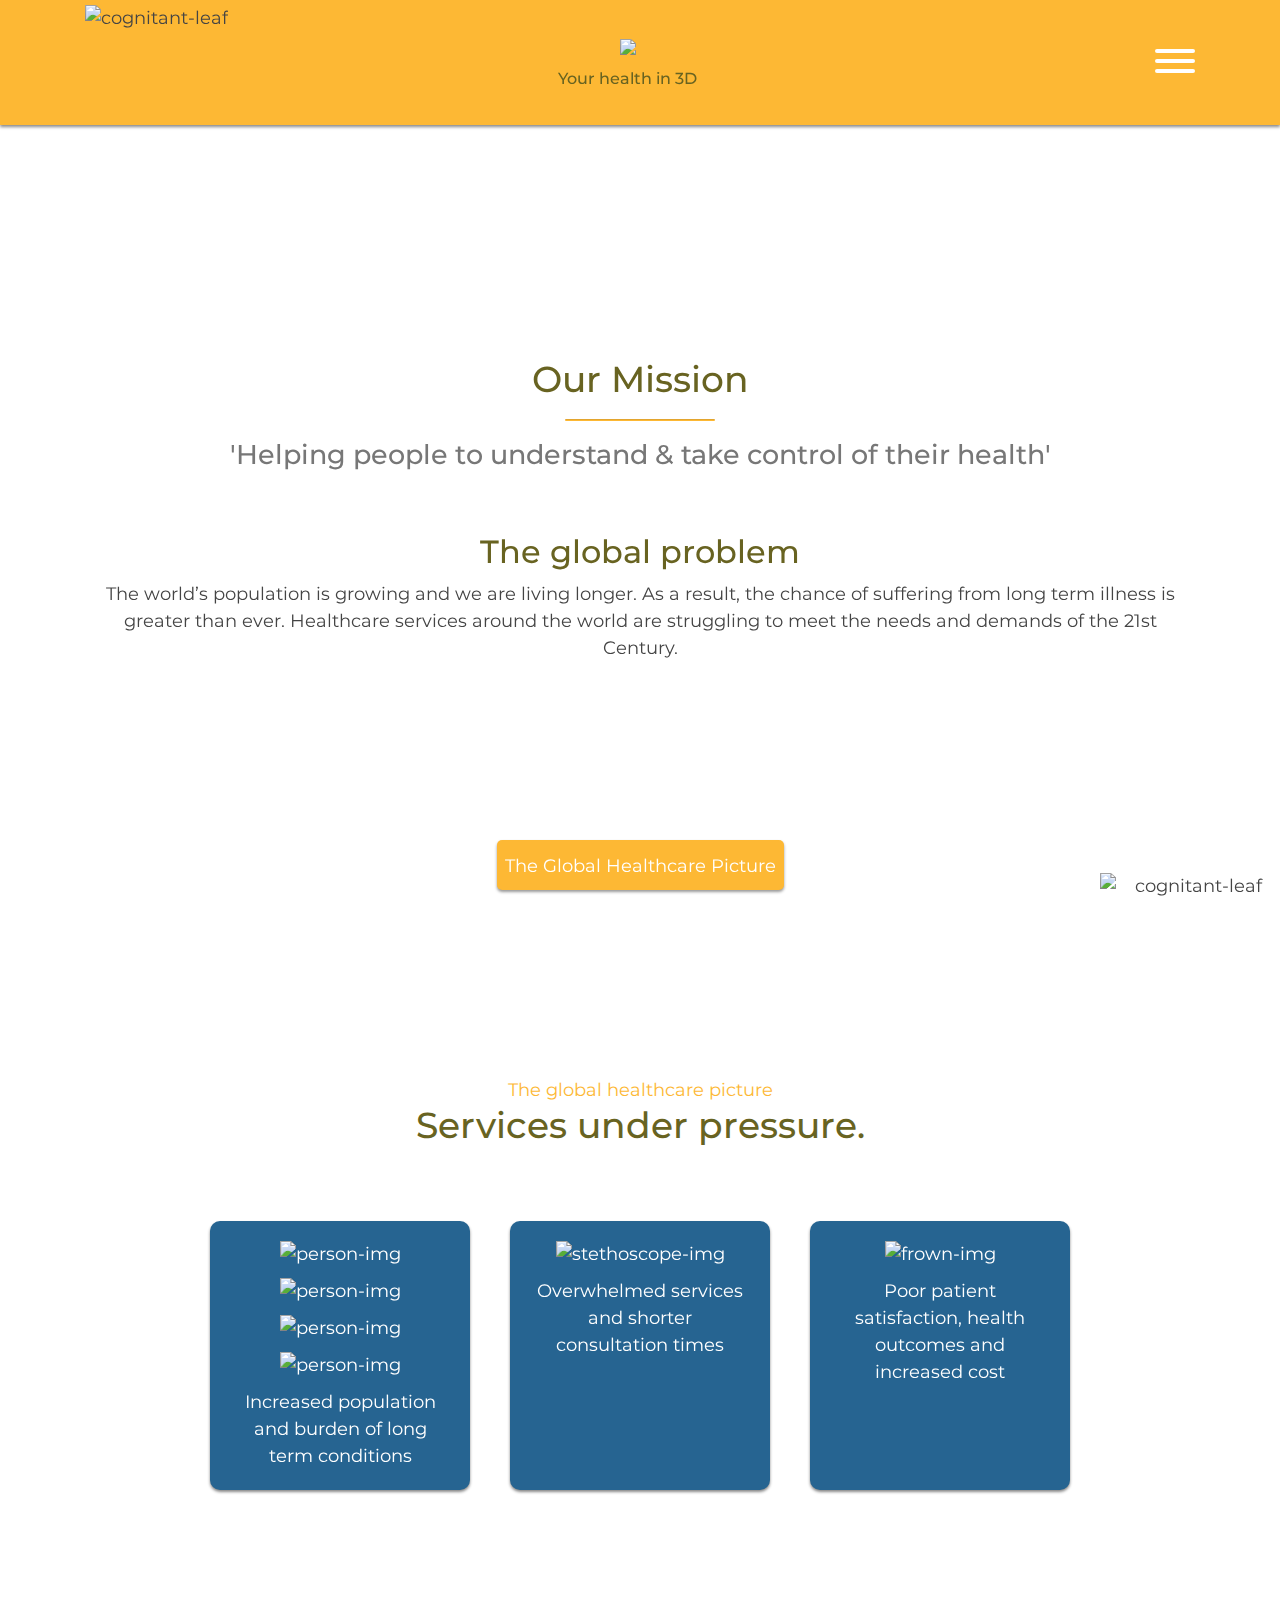
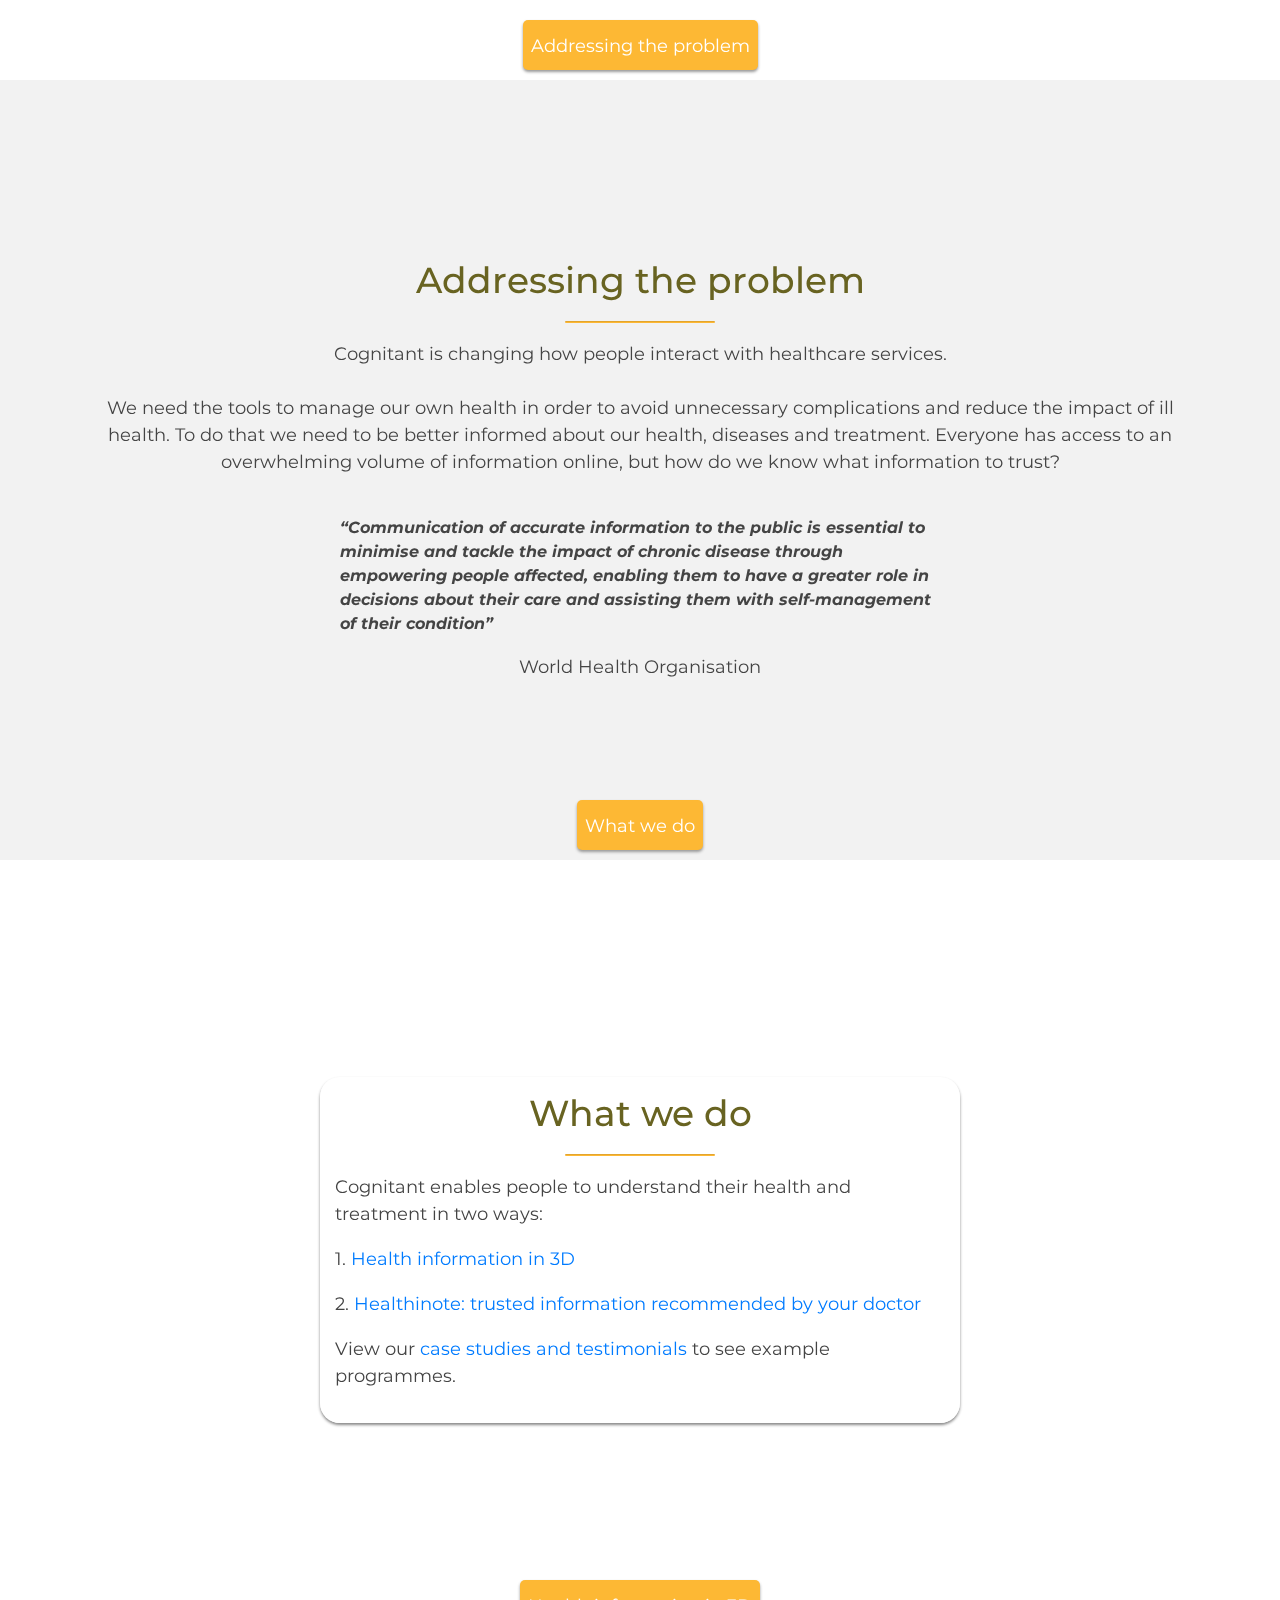
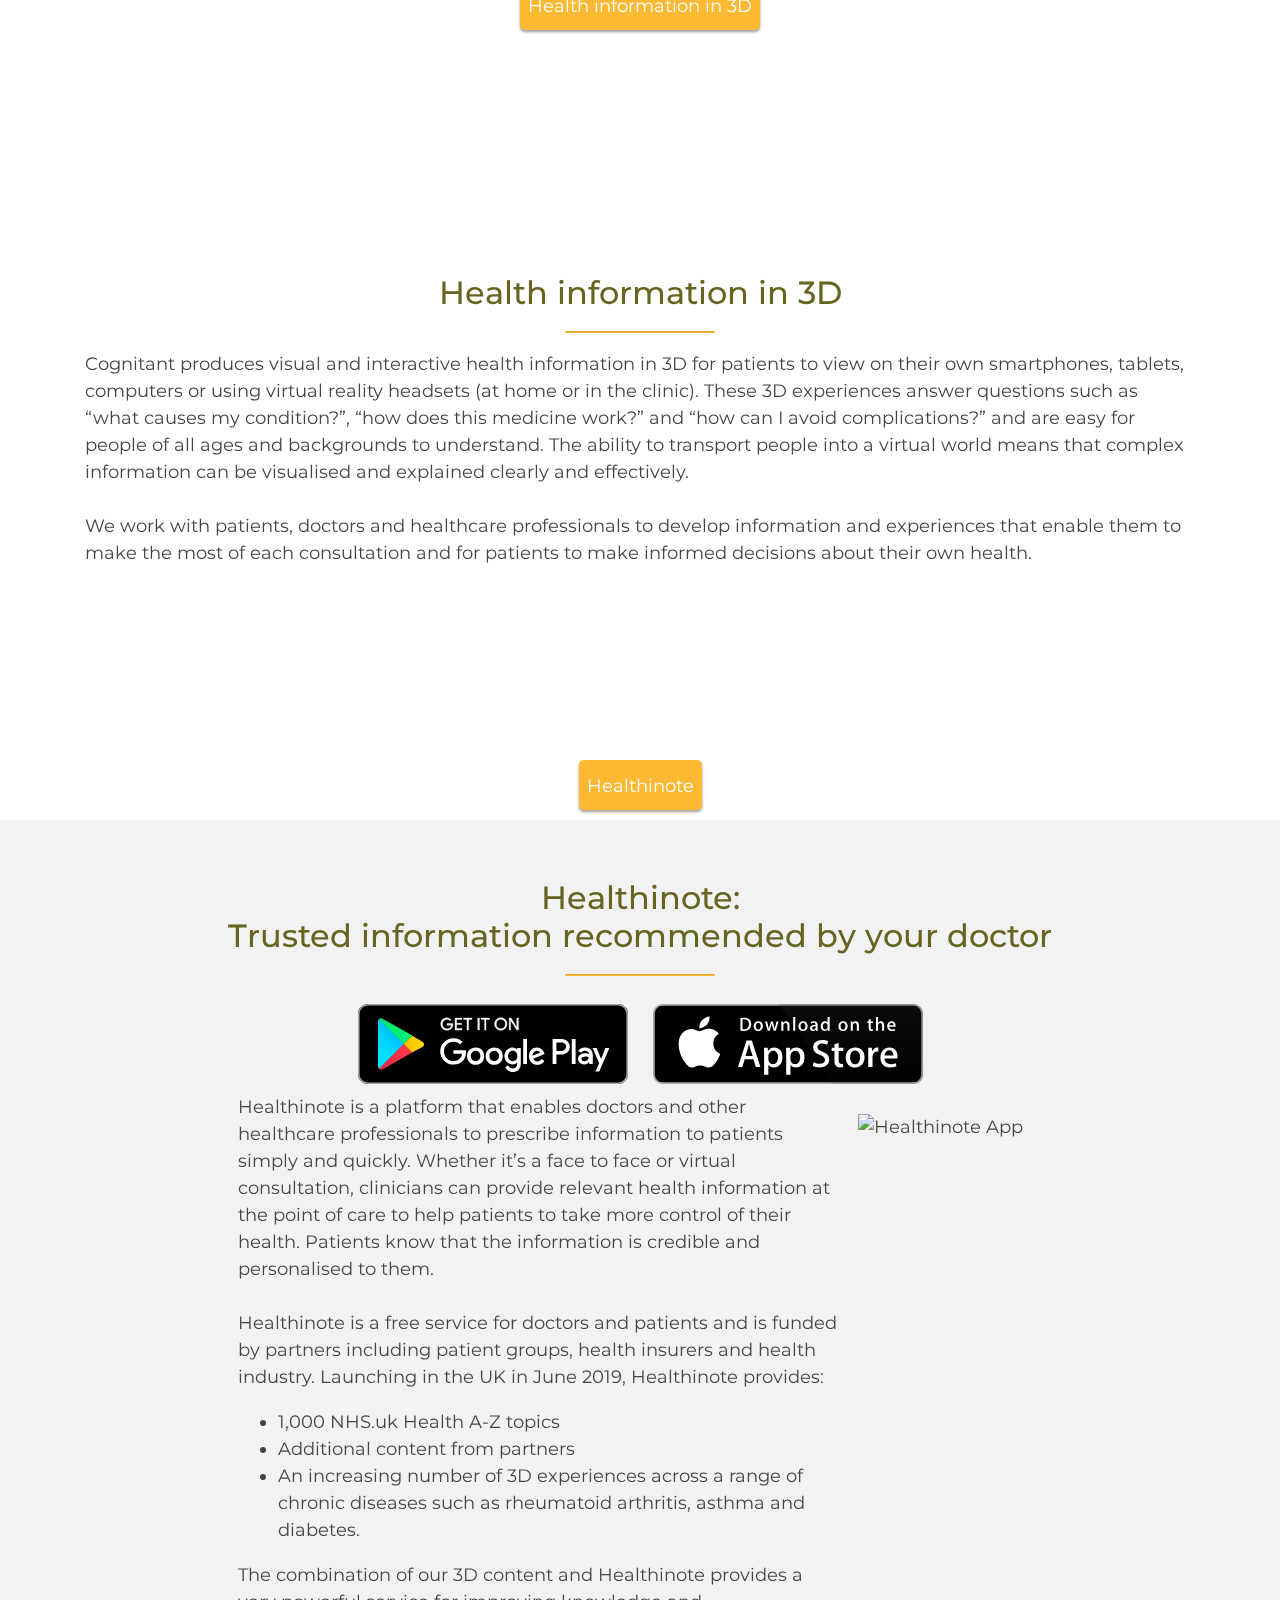
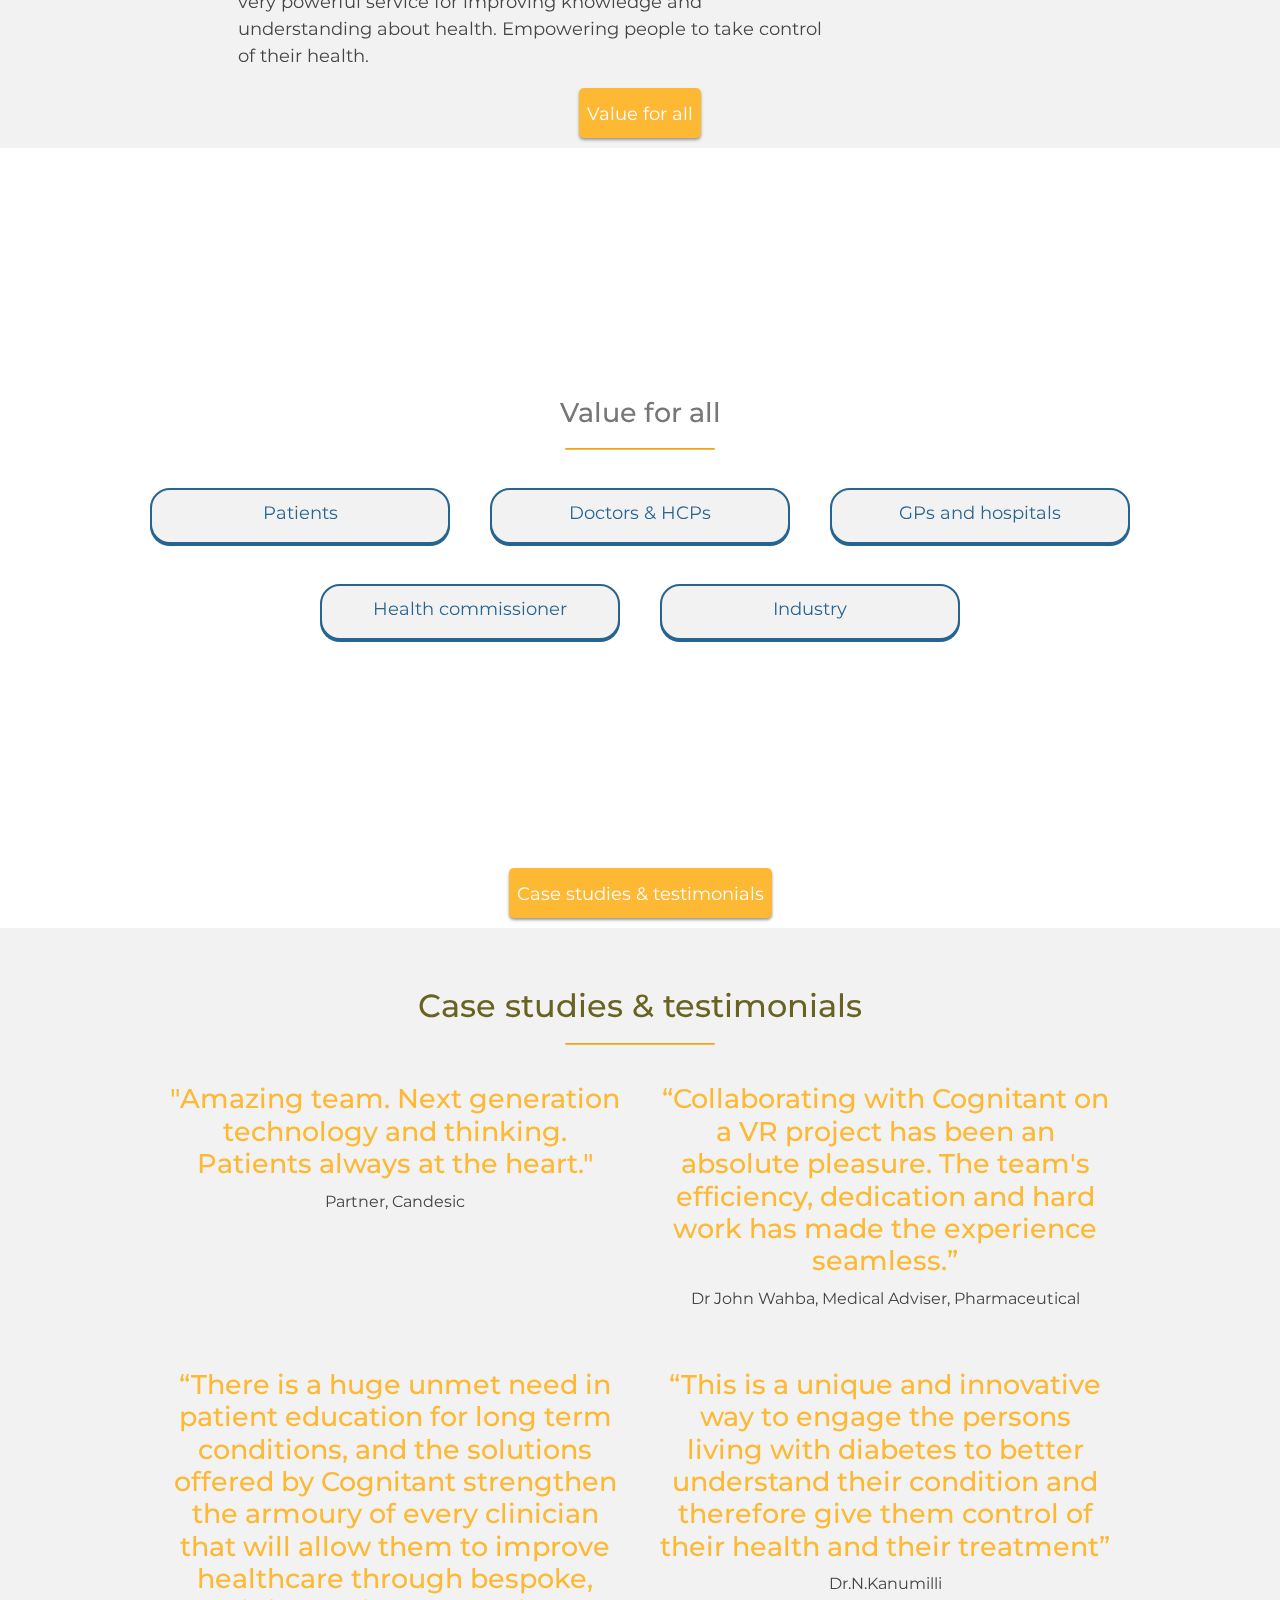
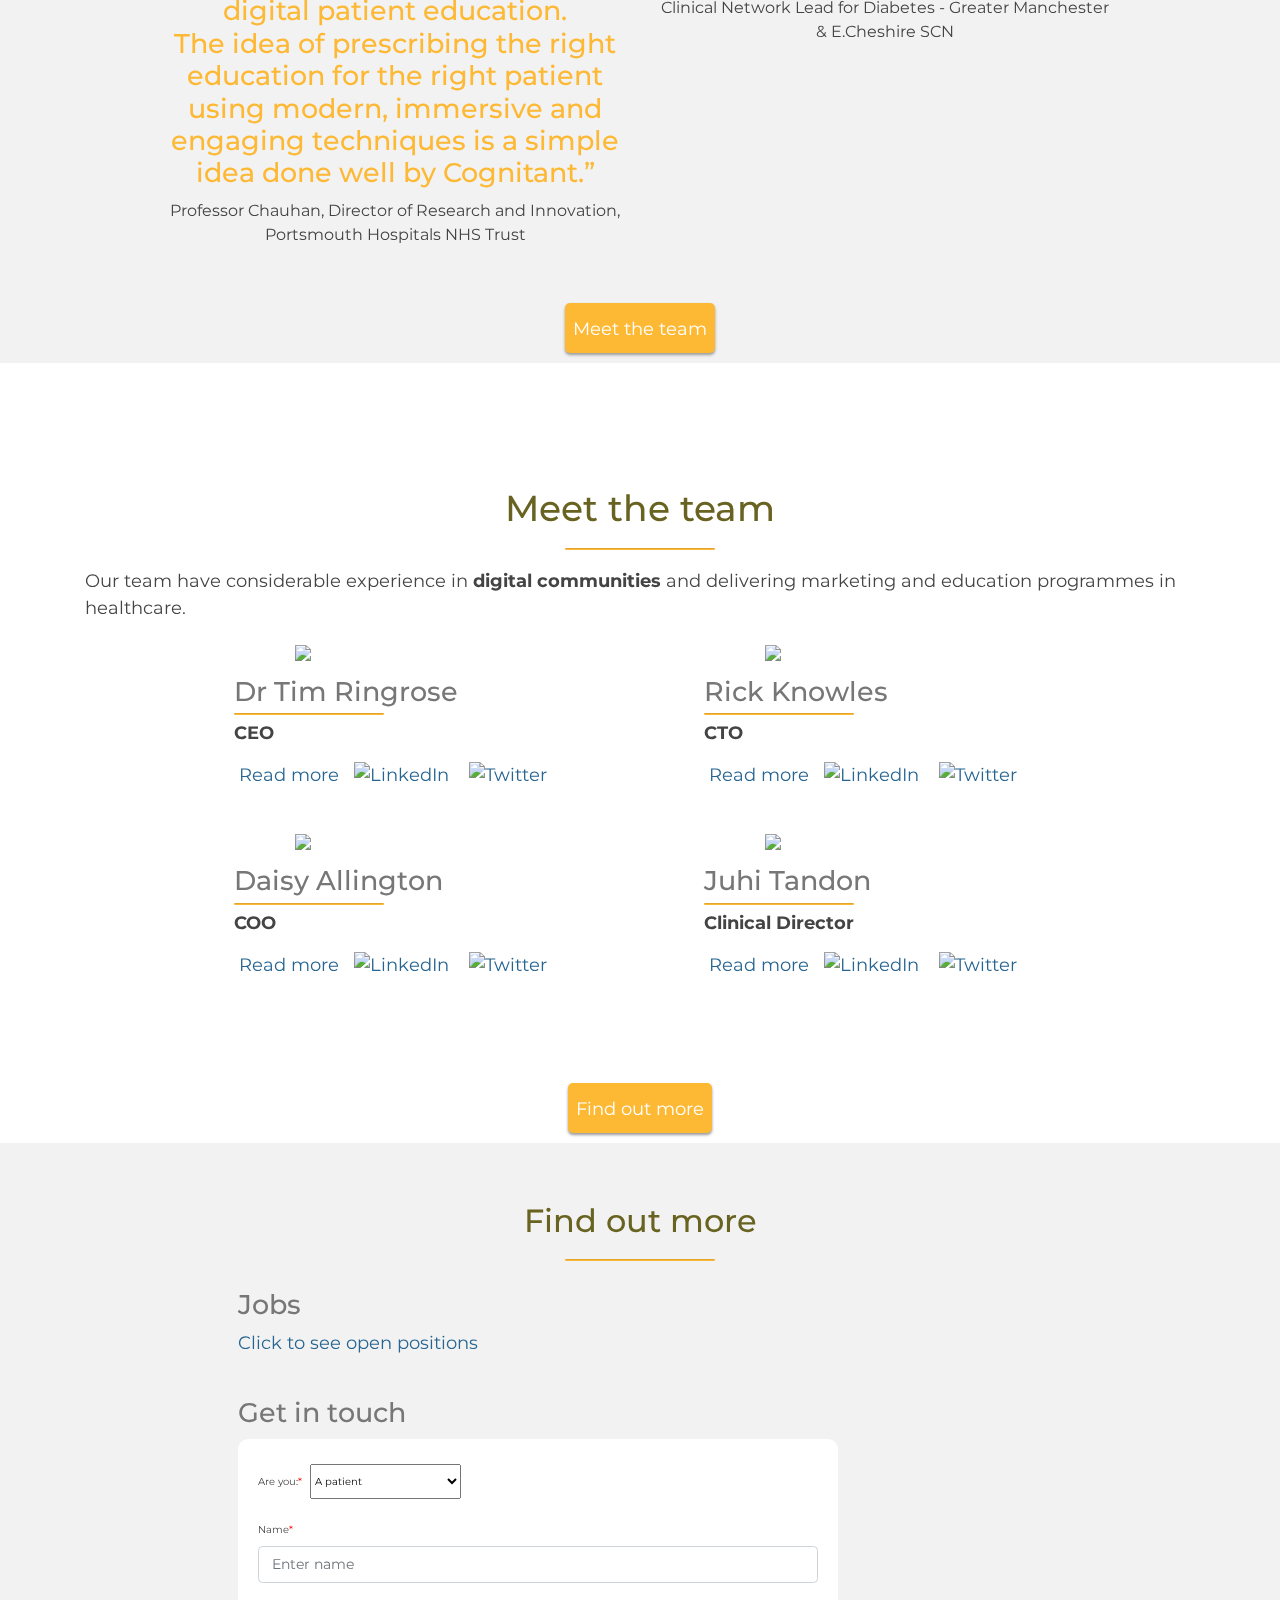
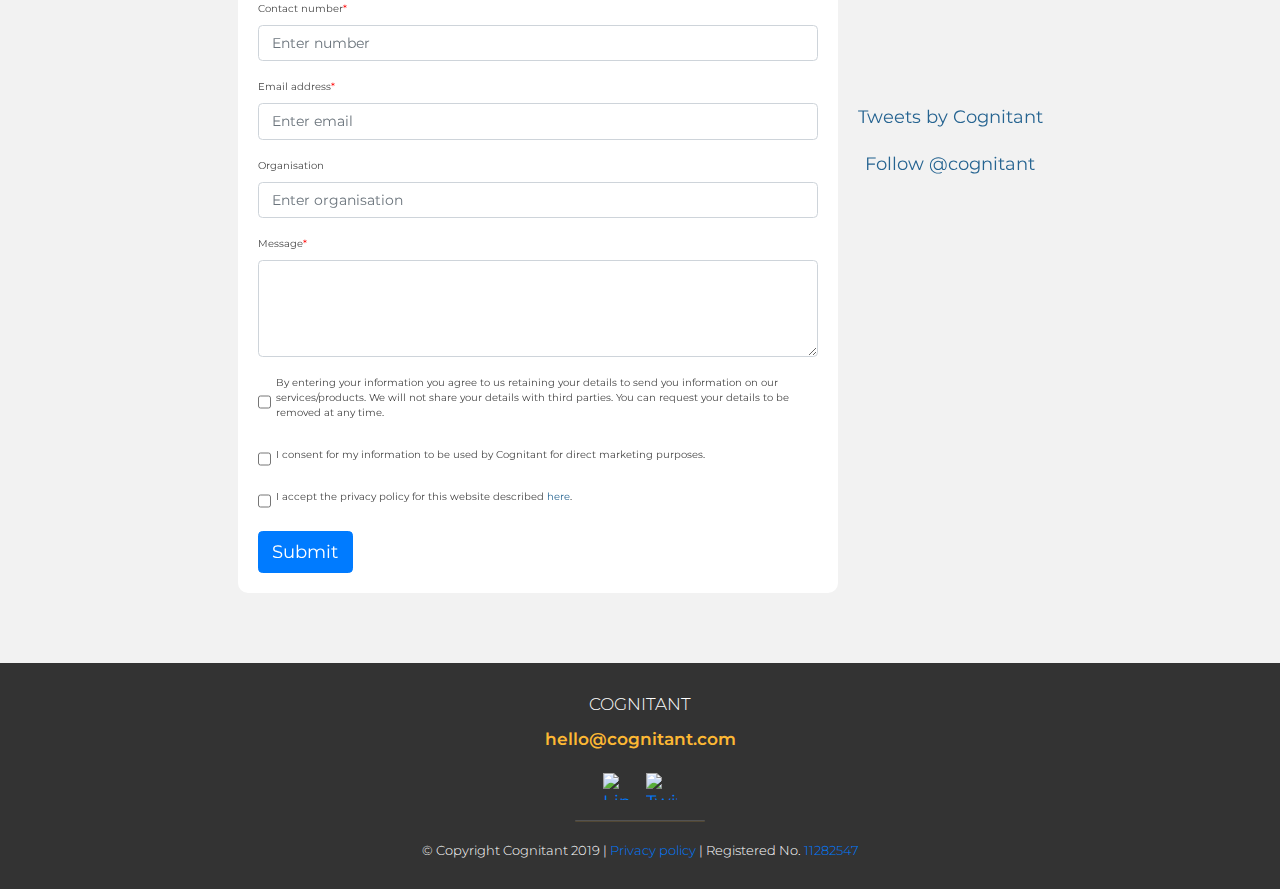
==== index.html @ 5d681819 "Merge 8c441bbb5944830643fff5358037d5fb098b2fb8 into 98b04766f780675affdd39a85483a00a43527307" ====
<!doctype html>
<html lang="en">
  <head>
    <!-- Required meta tags -->
    <meta charset="utf-8">
    <meta name="viewport" content="width=device-width, initial-scale=1, shrink-to-fit=no">

    <!-- Google font -->
    <link href="https://fonts.googleapis.com/css?family=Montserrat:300,400,600,700" rel="stylesheet">

    <!-- Bootstrap CSS -->
    <link rel="stylesheet" href="https://maxcdn.bootstrapcdn.com/bootstrap/4.0.0/css/bootstrap.min.css" integrity="sha384-Gn5384xqQ1aoWXA+058RXPxPg6fy4IWvTNh0E263XmFcJlSAwiGgFAW/dAiS6JXm" crossorigin="anonymous">
    <!-- Jonathon Suh's hamburgers -->
    <link rel="stylesheet" type="text/css" href="css/hamburger.css" >

    <!-- Cognitant CSS -->
    <link rel="stylesheet" type="text/css" href="css/style.css" >
    <title>Cognitant</title>
    <link rel="shortcut icon" type="image/png" href="./assets/favicon.ico">
    <link rel="icon" type="image/png" href="./assets/favicon.ico">
    <link rel="icon" type="image/png" href="./assets/favicon-16x16.png" sizes="16x16" />
    <link rel="icon" type="image/png" href="./assets/favicon-32x32.png" sizes="32x32" />



    <!-- Global site tag (gtag.js) - Google Analytics -->
    <script type="text/javascript">
      if (location.href.indexOf('//preview.') != -1 || location.href.indexOf('//sejori.') != -1) {
        var id =  'UA-116709596-1';
      } else {
        var id =  'UA-116709596-2';
      }
    document.write('<script async src="https://www.googletagmanager.com/gtag/js?id=' + id + '"></scr' + 'ipt>');
    </script>
    <script>
      <!-- Global site tag (gtag.js) - Google Analytics -->
        window.dataLayer = window.dataLayer || [];
        function gtag(){dataLayer.push(arguments);}
        gtag('js', new Date());

        gtag('config', id);

      (function(i,s,o,g,r,a,m){i['GoogleAnalyticsObject']=r;i[r]=i[r]||function(){
      (i[r].q=i[r].q||[]).push(arguments)},i[r].l=1*new Date();a=s.createElement(o),
      m=s.getElementsByTagName(o)[0];a.async=1;a.src=g;m.parentNode.insertBefore(a,m)
      })(window,document,'script','https://www.google-analytics.com/analytics.js','ga');

      ga('create', id, 'auto');
      ga('send', 'pageview');
    </script>

    <script src="https://www.google.com/recaptcha/api.js" async defer></script>
  </head>
  <body>
    <!--Header-->
    <div id="header">
      <div class="container">
        <div class="header-row">
          <img class="leaf" src="assets/leaf.png" alt="cognitant-leaf"></img>
          <div class="header-title">
            <img src="assets/cognitant.svg">
            <h2>Your health in 3D</h2>
          </div>
          <button class="hamburger hamburger--squeeze" type="button" data-toggle="collapse" href="#nav-menu" onclick="toggleActive()">
            <span class="hamburger-box">
              <span class="hamburger-inner"></span>
            </span>
          </button>
        </div>
      </div>
      <div class="collapse" id="nav-menu">
        <div class="nav-menu">
          <ul>
            <li><a onclick="navClick()" href="#our-mission">Our Mission</a></li>
            <li><a onclick="navClick()" href="#what-we-do">What We Do</a></li>
            <li><a onclick="navClick()" href="#case-studies">Case Studies & Testimonials</a></li>
            <!--<li><a onclick="navClick()" href="#our-partners">Our partners</a></li>-->
            <li><a onclick="navClick()" href="#team">Meet The Team</a></li>
            <li><a onclick="navClick()" href="#find-more">Find Out More</a></li>
          </ul>
          <footer class="footer nav-menu-footer">
            <div class="container">
              <h3>Cognitant</h3>
              <a href="mailto:hello@cognitant.com" class="email"  onclick="ga('send', 'event', 'nav', 'mailhello');">hello@cognitant.com</a>
              <div class="social-media">
                <a href="https://www.linkedin.com/company/cognitant/" onclick="ga('send', 'event', 'nav', 'linkedin');">
                  <img src="assets/li.svg" class="li" alt="LinkedIn" />
                </a>
                <a href="https://twitter.com/Cognitant" onclick="ga('send', 'event', 'nav', 'twitter');">
                  <img src="assets/tw.svg" class="tw" alt="Twitter" />
                </a>
              </div>
              <hr>
              <p>&copy; Copyright Cognitant 2019 | <a href="privacy.html" class="more-1">Privacy policy</a> | Registered No. <a class="more-1" href="https://beta.companieshouse.gov.uk/company/11282547" target="_blank"  onclick="ga('send', 'event', 'social', 'companieshouse');">11282547</a></p>
            </div>
          </footer>
        </div>
      </div>
    </div>
    <div class="padding-block">&nbsp;</div>
    <!-- Header -->

    <!-- LEAF -->
    <img class="bottom-right" src="./assets/green-leaf-bg.png" alt="cognitant-leaf">
    <!-- LEAF -->

    <!-- Our mission -->
    <div id="our-mission-section" class="section">
      <a id="our-mission" class="anchor">&nbsp;</a>
      <div class="container">
        <h2>Our Mission</h2>
        <hr>
        <h4>'Helping people to understand & take control of their health'</h4>
        <br>
        <br>
        <h3>The global problem</h3>
        The world’s population is growing and we are living longer.  As a result, the chance of suffering from long term illness is greater than ever. Healthcare services around the world are struggling to meet the needs and demands of the 21st Century.
      </div>
      <div class="next-page">
        <a href="#global-problem">The Global Healthcare Picture</a>
      </div>
    </div>
    <!-- Our mission -->

    <!-- Global problem -->
    <div id="global-problem-section" class="section">
      <a id="global-problem" class="anchor">&nbsp;</a>
      <div class="text-box">
        <p>The global healthcare picture</p>
        <h2>Services under pressure.</h2>
      </div>

      <ul class="infographics">
        <li>
          <div class="image">
            <img src="assets/male-solid.svg" class="person-img" alt="person-img" />
            <img src="assets/male-solid.svg" class="person-img" alt="person-img" />
            <img src="assets/male-solid.svg" class="person-img" alt="person-img" />
            <img src="assets/male-solid.svg" class="person-img" alt="person-img" />
          </div>
          <div class='text'>
            Increased population and burden of long term conditions
          </div>
        </li>
        <li>
          <div class="image">
            <img src="assets/stethoscope-solid.svg" class="stethoscope-img" alt="stethoscope-img" />
          </div>
          <div class="text">
            Overwhelmed services and shorter consultation times
          </div>
        </li>
        <li>
          <div class="image">
            <img src="assets/frown-solid.svg" class="sfrown-img" alt="frown-img" />
          </div>
          <div class="text">
            Poor patient satisfaction, health outcomes and increased cost
          </div>
        </li>
      </ul>
      <div class="next-page">
        <a href="#who-quote">Addressing the problem</a>
      </div>
    </div>
    <!-- Global problem -->

    <!-- WHO quote -->
    <div id="who-quote-section" class="section">
      <a id="who-quote" class="anchor">&nbsp;</a>
      <div class="container">
        <h2>Addressing the problem</h2>
        <hr>
          Cognitant is changing how people interact with healthcare services.
          <br><br>
          We need the tools to manage our own health in order to avoid unnecessary complications and reduce the impact of ill health. To do that we need to be better informed about our health, diseases and treatment. Everyone has access to an overwhelming volume of information online, but how do we know what information to trust?
        <p class="quote">
          “Communication of accurate information to the public is essential to minimise and tackle the impact of chronic disease through empowering people affected, enabling them to have a greater role in decisions about their care and assisting them with self-management of their condition”
        </p>
        World Health Organisation
      </div>
      <div class="next-page">
        <a href="#what-we-do">What we do</a>
      </div>
    </div>
    <!-- WHO quote -->

    <!-- What we do -->
    <div id="what-we-do-section" class="section">
      <a id="what-we-do" class="anchor">&nbsp;</a>
      <div class="text-box">
        <h2>What we do</h2>
        <hr>
        <p>Cognitant enables people to understand their health and treatment in two ways:</p>
        <p>1. <a href="#health-in-3D">Health information in 3D</a></p>
        <p>2. <a href="#healthinote">Healthinote: trusted information recommended by your doctor</a></p>
        <p>View our <a href="#case-studies">case studies and testimonials</a> to see example programmes.</p>
      </div>
      <div class="next-page">
        <a href="#health-in-3D">Health information in 3D</a>
      </div>
    </div>
    <!-- What we do -->

    <!-- health in 3D -->
    <div id="health-in-3D-section" class="section">
      <a id="health-in-3D" class="anchor">&nbsp;</a>
      <div class="container">
        <h3>Health information in 3D</h3>
        <hr>
        <p>
          Cognitant produces visual and interactive health information in 3D for patients to view on their own smartphones, tablets, computers or using virtual reality headsets (at home or in the clinic). These 3D experiences answer questions such as “what causes my condition?”, “how does this medicine work?” and “how can I avoid complications?” and are easy for people of all ages and backgrounds to understand. The ability to transport people into a virtual world means that complex information can be visualised and explained clearly and effectively.
          <br><br>
          We work with patients, doctors and healthcare professionals to develop information and experiences that enable them to make the most of each consultation and for patients to make informed decisions about their own health.
          <br>
        </p>
      </div>
      <div class="next-page">
        <a href="#healthinote">Healthinote</a>
      </div>
    </div>
    <!-- Health in 3D -->

    <!-- healthinote -->
    <div id="healthinote-section" class="section">
      <a id="healthinote" class="anchor">&nbsp;</a>
      <div class="container">
        <h3>Healthinote:<br>Trusted information recommended by your doctor</h3>
        <hr>
        <div>
          <a href="https://play.google.com/store/apps/details?id=com.healthinote.app" id="googleBtn"><img src="./assets/google.svg" border="0"/></a>
          <a href="https://apps.apple.com/us/app/healthinote/id1449132966" id="appleBtn"><img src="./assets/apple.svg" border="0"/></a>
        </div>
        <div class="healthinote-row">
          <div class="text">
            <p>
              Healthinote is a platform that enables doctors and other healthcare professionals to prescribe information to patients simply and quickly. Whether it’s a face to face or virtual consultation, clinicians can provide relevant health information at the point of care to help patients to take more control of their health. Patients know that the information is credible and personalised to them.
              <br><br>
              Healthinote is a free service for doctors and patients and is funded by partners including patient groups, health insurers and health industry. Launching in the UK in June 2019, Healthinote provides:
            </p>
            <ul>
              <li>1,000 NHS.uk Health A-Z topics</li>
              <li>Additional content from partners</li>
              <li>An increasing number of 3D experiences across a range of chronic diseases such as rheumatoid arthritis, asthma and diabetes.</li>
            </ul>
            <p>
              The combination of our 3D content and Healthinote provides a very powerful service for improving knowledge and understanding about health. Empowering people to take control of their health.
            </p>
          </div>
          <img class="healthinote-img" src="./assets/healthinote.jpg" alt="Healthinote App">
        </div>
      </div>
      <div class="next-page">
        <a href="#value-for-all">Value for all</a>
      </div>
    </div>
    <!-- Healthinote -->

    <!-- Value for all -->
    <div id="value-for-all-section" class="section">
      <a id="value-for-all" class="anchor">&nbsp;</a>
      <div class="container">
        <h4>Value for all</h4>
        <hr>
        <ul class="value-hovers">
          <li class="value-patients" data-toggle="collapse" href="#patients-collapse">
            <div data-role="main" class="ui-content">
            <a href="#value-for-all">
              <p>Patients</p>
              <div class="collapse" id="patients-collapse">
                Trustworthy information recommended by your doctor or nurse that is easy to understand.
              </div>
            </a>
          </li>
          <li class="value-doctors" data-toggle="collapse" href="#doctors-collapse">
            <a href="#value-for-all">
              <p>Doctors & HCPs</p>
              <div class="collapse" id="doctors-collapse">
                A simple way to provide patients with good follow-up information and to make the most of each consultation.
              </div>
            </a>
          </li>
          <li class="value-hospitals" data-toggle="collapse" href="#hospitals-collapse">
            <a href="#value-for-all">
              <p>GPs and hospitals</p>
              <div class="collapse" id="hospitals-collapse">
                An effective tool to improve self-care, improve patient experience and avoid unnecessary complications and costs.
              </div>
            </a>
          </li>
          <li class="value-commissioners" data-toggle="collapse" href="#commissioners-collapse">
            <a href="#value-for-all">
              <p>Health commissioner</p>
              <div class="collapse" id="commissioners-collapse">
                 A service improvement initiative to improve experiences and outcomes for patients whilst also saving cost.
              </div>
            </a>
          </li>
          <li class="value-industry" data-toggle="collapse" href="#industry-collapse">
            <a href="#value-for-all">
              <p>Industry</p>
              <div class="collapse" id="industry-collapse">
                Improved patient understanding, adherence to medication and better outcomes.
              </div>
            </a>
          </li>
        </ul>
      </div>
      <div class="next-page">
        <a href="#case-studies">Case studies & testimonials</a>
      </div>
    </div>
    <!-- Value for all -->

    <!-- case-studies -->
    <div id="case-studies-section" class="section">
      <a id="case-studies" class="anchor">&nbsp;</a>
      <div class="container">
        <h3>Case studies & testimonials</h3>
        <hr>
        <ul class="scrolling-quotes">
          <li class="quote">
            <h4>"Amazing team. Next generation technology and thinking. Patients always at the heart."</h4>
            <p>Partner, Candesic</p>
          </li>
          <li class="quote">
            <h4>“Collaborating with Cognitant on a VR project has been an absolute pleasure. The team's efficiency, dedication and hard work has made the experience seamless.”</h4>
            <p>Dr John Wahba, Medical Adviser, Pharmaceutical</p>
          </li>
          <li class="quote">
            <h4>“There is a huge unmet need in patient education for long term conditions, and the solutions offered by Cognitant strengthen the armoury of every clinician that will allow them to improve healthcare through bespoke, digital patient education.<br>The idea of prescribing the right education for the right patient using modern, immersive and engaging techniques is a simple idea done well by Cognitant.”</h4>
            <p>Professor Chauhan, Director of Research and Innovation, Portsmouth Hospitals NHS Trust</p>
          </li>
          <li class="quote">
            <h4>“This is a unique and innovative way to engage the persons living with diabetes to better understand their condition and therefore give them control of their health and their treatment”</h4>
            <p>Dr.N.Kanumilli<br>Clinical Network Lead for Diabetes - Greater Manchester & E.Cheshire SCN</p>
          </li>
        </ul>
      </div>
      <div class="next-page">
        <a href="#team">Meet the team</a>
      </div>
    </div>
    <!-- case studies -->

    <!-- our partners | temp commented out
    <div id="our-partners" class="section">
      <div class="container">
        <h3>Our partners</h3>
        <hr>
        <ul class="partners">
          <li class="partner">
            LOGO
          </li>
          <li class="partner">
            LOGO
          </li>
          <li class="partner">
            LOGO
          </li>
          <li class="partner">
            LOGO
          </li>
          <li class="partner">
            LOGO
          </li>
          <li class="partner">
            LOGO
          </li>
          <li class="partner">
            LOGO
          </li>
        </ul>
      </div>
      <div class="next-page">
        <a href="#team">Meet the team</a>
      </div>
    </div>
    our partners -->

    <!-- meet the team -->
    <div id="team-section" class="section">
      <a id="team" class="anchor">&nbsp;</a>
      <div class="container">
        <h2>Meet the team</h2>
        <hr>
        <p>Our team have considerable experience in <strong>digital communities</strong> and delivering marketing and education programmes in healthcare.</p>
        <div class="team-members">
          <div class="team-member">
            <div class="team-member-row">
              <img src="./assets/Tim-pic.jpg">
              <div class="text">
                <h4>Dr Tim Ringrose</h4>
                <hr>
                <p><strong>CEO</strong></p>
                <div class="team-info-row">
                  <a data-toggle="collapse" href="#tim-collapse">Read more</a>
                  <a href="https://www.linkedin.com/in/timringrose/" target="_blank" onclick="ga('send', 'event', 'team', 'linkedin-tim');">
                    <img src="assets/li.svg" class="li" alt="LinkedIn" />
                  </a>
                  <a href="https://twitter.com/Cognitant" target="_blank" onclick="ga('send', 'event', 'team', 'twitter');">
                    <img src="assets/tw.svg" class="tw" alt="Twitter" />
                  </a>
                </div>
              </div>
            </div>
            <div class="collapse" id="tim-collapse">
              <p>A Nephrologist and Intensive Care Specialist, Tim practiced in Oxford for 10 years before joining the team that built Doctors.net.uk, the UK’s leading online doctor community, in 1999. Following the acquisition of Doctors.net.uk by the M3 Group in 2011, Tim was appointed CEO of M3’s services in Europe until 2018 when he left to set up Cognitant Group. He is a mentor for the NHS clinical entrepreneur programme and serves as a non-executive director for 2 health technology companies.</p>
            </div>
          </div>
          <div class="team-member">
            <div class="team-member-row">
              <img src="./assets/Rick-pic.jpg">
              <div class="text">
                <h4>Rick Knowles</h4>
                <hr>
                <p><strong>CTO</strong></p>
                <div class="team-info-row">
                  <a data-toggle="collapse" href="#rick-collapse">Read more</a>
                  <a href="https://www.linkedin.com/in/rick-knowles-a578797b/" target="_blank" onclick="ga('send', 'event', 'team', 'linkedin-rick');">
                    <img src="assets/li.svg" class="li" alt="LinkedIn" />
                  </a>
                  <a href="https://twitter.com/Cognitant" target="_blank" onclick="ga('send', 'event', 'team', 'twitter');">
                    <img src="assets/tw.svg" class="tw" alt="Twitter" />
                  </a>
                </div>
              </div>
            </div>
            <div class="collapse" id="rick-collapse">
              <p>Rick trained as an electrical engineer in 1997 at the university of NSW, Sydney before switching to specialise in software development and technical architecture. He has been involved in the founding of numerous software start-ups and was the Chief Technology Officer of M3(EU) for 6 years. He is now CTO of Cognitant Group, leading the development of Cognitant’s proprietary platforms and immersive experiences for patients and healthcare professionals.</p>
            </div>
          </div>
          <div class="team-member">
            <div class="team-member-row">
              <img src="./assets/Daisy-pic.jpg">
              <div class="text">
                <h4>Daisy Allington</h4>
                <hr>
                <p><strong>COO</strong></p>
                <div class="team-info-row">
                  <a data-toggle="collapse" href="#daisy-collapse">Read more</a>
                  <a href="https://www.linkedin.com/in/daisy-allington-8656578/" target="_blank" onclick="ga('send', 'event', 'team', 'linkedin-daisy');">
                    <img src="assets/li.svg" class="li" alt="LinkedIn" />
                  </a>
                  <a href="https://twitter.com/Cognitant" target="_blank" onclick="ga('send', 'event', 'team', 'twitter');">
                    <img src="assets/tw.svg" class="tw" alt="Twitter" />
                  </a>
                </div>
              </div>
            </div>
            <div class="collapse" id="daisy-collapse">
              <p>Daisy qualified in Languages for Business (BA hons) and started out her career as a marketer for a major NGO. She joined Doctors.net.uk in 2008 and led the client services and operations divisions after the acquisition by M3 Inc in 2011. Daisy is now Chief Operating Officer of Cognitant Group, leading the operations and commercial activities for the group.</p>
            </div>
          </div>
          <div class="team-member">
            <div class="team-member-row">
              <img src="./assets/Juhi-pic.jpg">
              <div class="text">
                <h4>Juhi Tandon</h4>
                <hr>
                <p><strong>Clinical Director</strong></p>
                <div class="team-info-row">
                  <a data-toggle="collapse" href="#juhi-collapse">Read more</a>
                  <a href="https://www.linkedin.com/in/juhi-tandon-b439aaa1/" target="_blank" onclick="ga('send', 'event', 'team', 'linkedin-juhi');">
                    <img src="assets/li.svg" class="li" alt="LinkedIn" />
                  </a>
                  <a href="https://twitter.com/Cognitant" target="_blank" onclick="ga('send', 'event', 'team', 'twitter');">
                    <img src="assets/tw.svg" class="tw" alt="Twitter" />
                  </a>
                </div>
              </div>
            </div>
            <div class="collapse" id="juhi-collapse">
              <p>Juhi qualified from UCL in 2005 and is a practising GP in Buckinghamshire. Juhi specialises in women’s health and dermatology, and is passionate about helping patients to take control of their health. Juhi is part-time at Cognitant Group leading the clinical team, working to identify and tackle unmet needs for patients across primary and secondary care.</p>
            </div>
          </div>
        </div>
      </div>
      <div class="next-page">
        <a href="#find-more">Find out more</a>
      </div>
    </div>
    <!-- meet the team -->

    <!-- find out more -->
    <div id="find-more-section" class="section">
      <a id="find-more" class="anchor">&nbsp;</a>
      <div class="container">
        <h3>Find out more</h3>
        <hr>
        <div class="find-out-more-row">
          <div class="find-out-more-left">
            <!--<div id="press-releases">
              <h4>Press releases</h4>
              <p><a href="#">Press release 1</a></p>
            </div>-->
            <div id="jobs">
              <h4>Jobs</h4>
              <p><a href="https://www.linkedin.com/company/cognitant/jobs/" target="_blank">Click to see open positions</a></p>
            </div>
            <div id="contact">
              <h4>Get in touch</h4>
              <form action="https://contactrequest.cognitant.com/api/contact/" method="POST" id="contactus">
                <div class="errorBlock"></div>
                <div class="form-group">
                  <label for="type">Are you:<span style="color:red">*</span></label>
                  <select name="type" id="type">
                    <option value="patient">A patient</option>
                    <option value="hcp">A healthcare professional</option>
                    <option value="commissioner">A commissioner</option>
                    <option value="industry">From industry</option>
                    <option value="investor">An investor</option>
                  </select>
                </div>
                <div class="form-group">
                  <label for="Name">Name<span style="color:red">*</span></label>
                  <input type="text" name="name" class="form-control" id="name" placeholder="Enter name">
                </div>
              	<div class="form-group">
                  <label for="phone">Contact number<span style="color:red">*</span></label>
                  <input type="text" name="phone" class="form-control" id="phone" placeholder="Enter number">
                </div>
              	<div class="form-group">
                  <label for="email">Email address<span style="color:red">*</span></label>
                  <input type="text" name="email" class="form-control" id="email" placeholder="Enter email">
                </div>
                <div class="form-group">
                  <label for="Organisation">Organisation</label>
                  <input type="text" name="organisation" class="form-control" id="organisation" placeholder="Enter organisation">
                </div>
              	<div class="form-group">
                  <label for="Message">Message<span style="color:red">*</span></label>
                  <textarea class="form-control" id="message" name="message" rows="3"></textarea>
                </div>
                <div class="form-group cbGroup">
                  <input type="checkbox" name="consent1" value="true" class="form-control" id="Consent1">
                  <label for="Consent1">By entering your information you agree to us retaining your details to send you
                    information on our services/products. We will not share your details with third parties.
                    You can request your details to be removed at any time.</label>
                    <div style="clear: both;"></div>
                </div>
                <div class="form-group cbGroup">
                  <input type="checkbox" name="consent2" value="true" class="form-control" id="Consent2">
                  <label for="Consent2">I consent for my information to be used by Cognitant for direct marketing purposes.</label>
                  <div style="clear: both;"></div>
                </div>
                <div class="form-group cbGroup">
                  <input type="checkbox" name="consent3" value="true" class="form-control" id="Consent3">
                  <label for="Consent3">I accept the privacy policy for this website described <a href="privacy.html">here</a>.</label>
                  <div style="clear: both;"></div>
                </div>
              	<div class="form-group">
                  <div class="g-recaptcha" data-sitekey="6LcxLlAUAAAAAA_5P_Jztu2HXjn6_-eR_lliTwEF"  id="recaptcha"></div>
                </div>
                <button type="submit" class="btn btn-primary">Submit</button>
              </form>
            </div>
          </div>
          <div class="find-out-more-right">
            <!-- Twitter bits -->
            <a class="twitter-timeline" href="https://twitter.com/Cognitant?ref_src=twsrc%5Etfw" width="300" height="600">Tweets by Cognitant</a> <script async src="https://platform.twitter.com/widgets.js" charset="utf-8"></script>
            <a href="https://twitter.com/cognitant?ref_src=twsrc%5Etfw" class="twitter-follow-button" data-show-count="false">Follow @cognitant</a><script async src="https://platform.twitter.com/widgets.js" charset="utf-8"></script>

            <!-- LinkedIn bits -->
            <div class="linkedin-follow">
              <script src="https://platform.linkedin.com/in.js" type="text/javascript"> lang: en_US</script>
              <script type="IN/FollowCompany" data-id="28599456" data-counter="bottom"></script>
            </div>
          </div>
        </div>
      </div>
    </div>
    <!-- find out more -->

    <footer class="footer">
      <div class="container">
    	  <h3>Cognitant</h3>
        <a href="mailto:hello@cognitant.com" class="email"  onclick="ga('send', 'event', 'footer', 'mailhello');">hello@cognitant.com</a>
    	  <div class="social-media">
    		  <a href="https://www.linkedin.com/company/cognitant/" onclick="ga('send', 'event', 'footer', 'linkedin');">
            <img src="assets/li.svg" class="li" alt="LinkedIn" />
          </a>
    		  <a href="https://twitter.com/Cognitant" onclick="ga('send', 'event', 'footer', 'twitter');">
            <img src="assets/tw.svg" class="tw" alt="Twitter" />
          </a>
    	  </div>
    	  <hr>
        <p>&copy; Copyright Cognitant 2019 | <a href="privacy.html" class="more-1">Privacy policy</a> | Registered No. <a class="more-1" href="https://beta.companieshouse.gov.uk/company/11282547" target="_blank"  onclick="ga('send', 'event', 'footer', 'companieshouse');">11282547</a></p>
    	</div>
    </footer>

    <!-- JQUERY & BOOTSTRAP SCRIPTS -->
    <script src="https://code.jquery.com/jquery-3.3.1.min.js" integrity="sha256-FgpCb/KJQlLNfOu91ta32o/NMZxltwRo8QtmkMRdAu8=" crossorigin="anonymous"></script>
    <script src="https://maxcdn.bootstrapcdn.com/bootstrap/4.0.0/js/bootstrap.min.js" integrity="sha384-JZR6Spejh4U02d8jOt6vLEHfe/JQGiRRSQQxSfFWpi1MquVdAyjUar5+76PVCmYl" crossorigin="anonymous"></script>

    <!-- Custom hamburger and nav scripts -->
    <script>
      function toggleActive() {
        var hamburgers = document.getElementsByClassName("hamburger")
        hamburgers[0].classList.toggle("is-active")
      }

      function navClick() {
        var hamburgers = document.getElementsByClassName("hamburger")
        hamburgers[0].click()
      }

      document.getElementById('id')
      $('.nav-link').click(function(){
        divId = $(this).attr('href');
         $('html, body').animate({
          scrollTop: $(divId).offset().top - 54
        }, 100);
      });

      <!-- form scripts -->
      $(document).ready(function() {
        function testConsent(name) {
          if ($('input#' + name).is(':checked')) {
            return true;
          } else {
            $('input#' + name).parent().append('<div style="color:red" class="errorMsg">Please confirm your consent.</div>');
            return false;
          }
        }

        $('form#contactus').submit(function(e) {
          e.preventDefault();
          $('.errorMsg').remove();
          var one = testConsent('Consent1');
          var two = testConsent('Consent2');
          var three = testConsent('Consent3');
          if (!(one && two && three)) {
            return false;
          }

          $.ajax({
            url: $('form#contactus').attr('action'),
            type: 'POST',
            data: $('form#contactus').serialize(),
            success: function(data, textStatus, jqXHR) {
              $('form#contactus').append("<p>Thanks - we'll contact you shortly.</p>");
            },
            error: function(jqXHR, textStatus, errorThrown ) {
              if (jqXHR.status === 422) {
                Object.keys(jqXHR.responseJSON.errors).forEach(function(el) {
                  $('form#contactus #' + el).after('<div style="color:red" class="errorMsg">' +
                    jqXHR.responseJSON.errors[el].msg + '</div>');
                });
              }
            }
          });
        });
      });
    </script>
  </body>
</html>
---- css/hamburger.css ----
/*!
 * Hamburgers
 * @description Tasty CSS-animated hamburgers
 * @author Jonathan Suh @jonsuh
 * @site https://jonsuh.com/hamburgers
 * @link https://github.com/jonsuh/hamburgers
 */
.hamburger {
  padding: 15px 15px;
  display: inline-block;
  cursor: pointer;
  transition-property: opacity, filter;
  transition-duration: 0.15s;
  transition-timing-function: linear;
  font: inherit;
  color: inherit;
  text-transform: none;
  background-color: transparent;
  border: 0;
  margin: 0;
  overflow: visible; }
  .hamburger:hover {
    opacity: 0.7; }
  .hamburger.is-active:hover {
    opacity: 0.7; }
  .hamburger.is-active .hamburger-inner,
  .hamburger.is-active .hamburger-inner::before,
  .hamburger.is-active .hamburger-inner::after {
    background-color: #fff; }

.hamburger-box {
  width: 40px;
  height: 24px;
  display: inline-block;
  position: relative; }

.hamburger-inner {
  display: block;
  top: 50%;
  margin-top: -2px; }
  .hamburger-inner, .hamburger-inner::before, .hamburger-inner::after {
    width: 40px;
    height: 4px;
    background-color: #fff;
    border-radius: 4px;
    position: absolute;
    transition-property: transform;
    transition-duration: 0.15s;
    transition-timing-function: ease; }
  .hamburger-inner::before, .hamburger-inner::after {
    content: "";
    display: block; }
  .hamburger-inner::before {
    top: -10px; }
  .hamburger-inner::after {
    bottom: -10px; }

/*
   * 3DX
   */
.hamburger--3dx .hamburger-box {
  perspective: 80px; }

.hamburger--3dx .hamburger-inner {
  transition: transform 0.15s cubic-bezier(0.645, 0.045, 0.355, 1), background-color 0s 0.1s cubic-bezier(0.645, 0.045, 0.355, 1); }
  .hamburger--3dx .hamburger-inner::before, .hamburger--3dx .hamburger-inner::after {
    transition: transform 0s 0.1s cubic-bezier(0.645, 0.045, 0.355, 1); }

.hamburger--3dx.is-active .hamburger-inner {
  background-color: transparent !important;
  transform: rotateY(180deg); }
  .hamburger--3dx.is-active .hamburger-inner::before {
    transform: translate3d(0, 10px, 0) rotate(45deg); }
  .hamburger--3dx.is-active .hamburger-inner::after {
    transform: translate3d(0, -10px, 0) rotate(-45deg); }

/*
   * 3DX Reverse
   */
.hamburger--3dx-r .hamburger-box {
  perspective: 80px; }

.hamburger--3dx-r .hamburger-inner {
  transition: transform 0.15s cubic-bezier(0.645, 0.045, 0.355, 1), background-color 0s 0.1s cubic-bezier(0.645, 0.045, 0.355, 1); }
  .hamburger--3dx-r .hamburger-inner::before, .hamburger--3dx-r .hamburger-inner::after {
    transition: transform 0s 0.1s cubic-bezier(0.645, 0.045, 0.355, 1); }

.hamburger--3dx-r.is-active .hamburger-inner {
  background-color: transparent !important;
  transform: rotateY(-180deg); }
  .hamburger--3dx-r.is-active .hamburger-inner::before {
    transform: translate3d(0, 10px, 0) rotate(45deg); }
  .hamburger--3dx-r.is-active .hamburger-inner::after {
    transform: translate3d(0, -10px, 0) rotate(-45deg); }

/*
   * 3DY
   */
.hamburger--3dy .hamburger-box {
  perspective: 80px; }

.hamburger--3dy .hamburger-inner {
  transition: transform 0.15s cubic-bezier(0.645, 0.045, 0.355, 1), background-color 0s 0.1s cubic-bezier(0.645, 0.045, 0.355, 1); }
  .hamburger--3dy .hamburger-inner::before, .hamburger--3dy .hamburger-inner::after {
    transition: transform 0s 0.1s cubic-bezier(0.645, 0.045, 0.355, 1); }

.hamburger--3dy.is-active .hamburger-inner {
  background-color: transparent !important;
  transform: rotateX(-180deg); }
  .hamburger--3dy.is-active .hamburger-inner::before {
    transform: translate3d(0, 10px, 0) rotate(45deg); }
  .hamburger--3dy.is-active .hamburger-inner::after {
    transform: translate3d(0, -10px, 0) rotate(-45deg); }

/*
   * 3DY Reverse
   */
.hamburger--3dy-r .hamburger-box {
  perspective: 80px; }

.hamburger--3dy-r .hamburger-inner {
  transition: transform 0.15s cubic-bezier(0.645, 0.045, 0.355, 1), background-color 0s 0.1s cubic-bezier(0.645, 0.045, 0.355, 1); }
  .hamburger--3dy-r .hamburger-inner::before, .hamburger--3dy-r .hamburger-inner::after {
    transition: transform 0s 0.1s cubic-bezier(0.645, 0.045, 0.355, 1); }

.hamburger--3dy-r.is-active .hamburger-inner {
  background-color: transparent !important;
  transform: rotateX(180deg); }
  .hamburger--3dy-r.is-active .hamburger-inner::before {
    transform: translate3d(0, 10px, 0) rotate(45deg); }
  .hamburger--3dy-r.is-active .hamburger-inner::after {
    transform: translate3d(0, -10px, 0) rotate(-45deg); }

/*
   * 3DXY
   */
.hamburger--3dxy .hamburger-box {
  perspective: 80px; }

.hamburger--3dxy .hamburger-inner {
  transition: transform 0.15s cubic-bezier(0.645, 0.045, 0.355, 1), background-color 0s 0.1s cubic-bezier(0.645, 0.045, 0.355, 1); }
  .hamburger--3dxy .hamburger-inner::before, .hamburger--3dxy .hamburger-inner::after {
    transition: transform 0s 0.1s cubic-bezier(0.645, 0.045, 0.355, 1); }

.hamburger--3dxy.is-active .hamburger-inner {
  background-color: transparent !important;
  transform: rotateX(180deg) rotateY(180deg); }
  .hamburger--3dxy.is-active .hamburger-inner::before {
    transform: translate3d(0, 10px, 0) rotate(45deg); }
  .hamburger--3dxy.is-active .hamburger-inner::after {
    transform: translate3d(0, -10px, 0) rotate(-45deg); }

/*
   * 3DXY Reverse
   */
.hamburger--3dxy-r .hamburger-box {
  perspective: 80px; }

.hamburger--3dxy-r .hamburger-inner {
  transition: transform 0.15s cubic-bezier(0.645, 0.045, 0.355, 1), background-color 0s 0.1s cubic-bezier(0.645, 0.045, 0.355, 1); }
  .hamburger--3dxy-r .hamburger-inner::before, .hamburger--3dxy-r .hamburger-inner::after {
    transition: transform 0s 0.1s cubic-bezier(0.645, 0.045, 0.355, 1); }

.hamburger--3dxy-r.is-active .hamburger-inner {
  background-color: transparent !important;
  transform: rotateX(180deg) rotateY(180deg) rotateZ(-180deg); }
  .hamburger--3dxy-r.is-active .hamburger-inner::before {
    transform: translate3d(0, 10px, 0) rotate(45deg); }
  .hamburger--3dxy-r.is-active .hamburger-inner::after {
    transform: translate3d(0, -10px, 0) rotate(-45deg); }

/*
   * Arrow
   */
.hamburger--arrow.is-active .hamburger-inner::before {
  transform: translate3d(-8px, 0, 0) rotate(-45deg) scale(0.7, 1); }

.hamburger--arrow.is-active .hamburger-inner::after {
  transform: translate3d(-8px, 0, 0) rotate(45deg) scale(0.7, 1); }

/*
   * Arrow Right
   */
.hamburger--arrow-r.is-active .hamburger-inner::before {
  transform: translate3d(8px, 0, 0) rotate(45deg) scale(0.7, 1); }

.hamburger--arrow-r.is-active .hamburger-inner::after {
  transform: translate3d(8px, 0, 0) rotate(-45deg) scale(0.7, 1); }

/*
   * Arrow Alt
   */
.hamburger--arrowalt .hamburger-inner::before {
  transition: top 0.1s 0.1s ease, transform 0.1s cubic-bezier(0.165, 0.84, 0.44, 1); }

.hamburger--arrowalt .hamburger-inner::after {
  transition: bottom 0.1s 0.1s ease, transform 0.1s cubic-bezier(0.165, 0.84, 0.44, 1); }

.hamburger--arrowalt.is-active .hamburger-inner::before {
  top: 0;
  transform: translate3d(-8px, -10px, 0) rotate(-45deg) scale(0.7, 1);
  transition: top 0.1s ease, transform 0.1s 0.1s cubic-bezier(0.895, 0.03, 0.685, 0.22); }

.hamburger--arrowalt.is-active .hamburger-inner::after {
  bottom: 0;
  transform: translate3d(-8px, 10px, 0) rotate(45deg) scale(0.7, 1);
  transition: bottom 0.1s ease, transform 0.1s 0.1s cubic-bezier(0.895, 0.03, 0.685, 0.22); }

/*
   * Arrow Alt Right
   */
.hamburger--arrowalt-r .hamburger-inner::before {
  transition: top 0.1s 0.1s ease, transform 0.1s cubic-bezier(0.165, 0.84, 0.44, 1); }

.hamburger--arrowalt-r .hamburger-inner::after {
  transition: bottom 0.1s 0.1s ease, transform 0.1s cubic-bezier(0.165, 0.84, 0.44, 1); }

.hamburger--arrowalt-r.is-active .hamburger-inner::before {
  top: 0;
  transform: translate3d(8px, -10px, 0) rotate(45deg) scale(0.7, 1);
  transition: top 0.1s ease, transform 0.1s 0.1s cubic-bezier(0.895, 0.03, 0.685, 0.22); }

.hamburger--arrowalt-r.is-active .hamburger-inner::after {
  bottom: 0;
  transform: translate3d(8px, 10px, 0) rotate(-45deg) scale(0.7, 1);
  transition: bottom 0.1s ease, transform 0.1s 0.1s cubic-bezier(0.895, 0.03, 0.685, 0.22); }

/*
   * Arrow Turn
   */
.hamburger--arrowturn.is-active .hamburger-inner {
  transform: rotate(-180deg); }
  .hamburger--arrowturn.is-active .hamburger-inner::before {
    transform: translate3d(8px, 0, 0) rotate(45deg) scale(0.7, 1); }
  .hamburger--arrowturn.is-active .hamburger-inner::after {
    transform: translate3d(8px, 0, 0) rotate(-45deg) scale(0.7, 1); }

/*
   * Arrow Turn Right
   */
.hamburger--arrowturn-r.is-active .hamburger-inner {
  transform: rotate(-180deg); }
  .hamburger--arrowturn-r.is-active .hamburger-inner::before {
    transform: translate3d(-8px, 0, 0) rotate(-45deg) scale(0.7, 1); }
  .hamburger--arrowturn-r.is-active .hamburger-inner::after {
    transform: translate3d(-8px, 0, 0) rotate(45deg) scale(0.7, 1); }

/*
   * Boring
   */
.hamburger--boring .hamburger-inner, .hamburger--boring .hamburger-inner::before, .hamburger--boring .hamburger-inner::after {
  transition-property: none; }

.hamburger--boring.is-active .hamburger-inner {
  transform: rotate(45deg); }
  .hamburger--boring.is-active .hamburger-inner::before {
    top: 0;
    opacity: 0; }
  .hamburger--boring.is-active .hamburger-inner::after {
    bottom: 0;
    transform: rotate(-90deg); }

/*
   * Collapse
   */
.hamburger--collapse .hamburger-inner {
  top: auto;
  bottom: 0;
  transition-duration: 0.13s;
  transition-delay: 0.13s;
  transition-timing-function: cubic-bezier(0.55, 0.055, 0.675, 0.19); }
  .hamburger--collapse .hamburger-inner::after {
    top: -20px;
    transition: top 0.2s 0.2s cubic-bezier(0.33333, 0.66667, 0.66667, 1), opacity 0.1s linear; }
  .hamburger--collapse .hamburger-inner::before {
    transition: top 0.12s 0.2s cubic-bezier(0.33333, 0.66667, 0.66667, 1), transform 0.13s cubic-bezier(0.55, 0.055, 0.675, 0.19); }

.hamburger--collapse.is-active .hamburger-inner {
  transform: translate3d(0, -10px, 0) rotate(-45deg);
  transition-delay: 0.22s;
  transition-timing-function: cubic-bezier(0.215, 0.61, 0.355, 1); }
  .hamburger--collapse.is-active .hamburger-inner::after {
    top: 0;
    opacity: 0;
    transition: top 0.2s cubic-bezier(0.33333, 0, 0.66667, 0.33333), opacity 0.1s 0.22s linear; }
  .hamburger--collapse.is-active .hamburger-inner::before {
    top: 0;
    transform: rotate(-90deg);
    transition: top 0.1s 0.16s cubic-bezier(0.33333, 0, 0.66667, 0.33333), transform 0.13s 0.25s cubic-bezier(0.215, 0.61, 0.355, 1); }

/*
   * Collapse Reverse
   */
.hamburger--collapse-r .hamburger-inner {
  top: auto;
  bottom: 0;
  transition-duration: 0.13s;
  transition-delay: 0.13s;
  transition-timing-function: cubic-bezier(0.55, 0.055, 0.675, 0.19); }
  .hamburger--collapse-r .hamburger-inner::after {
    top: -20px;
    transition: top 0.2s 0.2s cubic-bezier(0.33333, 0.66667, 0.66667, 1), opacity 0.1s linear; }
  .hamburger--collapse-r .hamburger-inner::before {
    transition: top 0.12s 0.2s cubic-bezier(0.33333, 0.66667, 0.66667, 1), transform 0.13s cubic-bezier(0.55, 0.055, 0.675, 0.19); }

.hamburger--collapse-r.is-active .hamburger-inner {
  transform: translate3d(0, -10px, 0) rotate(45deg);
  transition-delay: 0.22s;
  transition-timing-function: cubic-bezier(0.215, 0.61, 0.355, 1); }
  .hamburger--collapse-r.is-active .hamburger-inner::after {
    top: 0;
    opacity: 0;
    transition: top 0.2s cubic-bezier(0.33333, 0, 0.66667, 0.33333), opacity 0.1s 0.22s linear; }
  .hamburger--collapse-r.is-active .hamburger-inner::before {
    top: 0;
    transform: rotate(90deg);
    transition: top 0.1s 0.16s cubic-bezier(0.33333, 0, 0.66667, 0.33333), transform 0.13s 0.25s cubic-bezier(0.215, 0.61, 0.355, 1); }

/*
   * Elastic
   */
.hamburger--elastic .hamburger-inner {
  top: 2px;
  transition-duration: 0.275s;
  transition-timing-function: cubic-bezier(0.68, -0.55, 0.265, 1.55); }
  .hamburger--elastic .hamburger-inner::before {
    top: 10px;
    transition: opacity 0.125s 0.275s ease; }
  .hamburger--elastic .hamburger-inner::after {
    top: 20px;
    transition: transform 0.275s cubic-bezier(0.68, -0.55, 0.265, 1.55); }

.hamburger--elastic.is-active .hamburger-inner {
  transform: translate3d(0, 10px, 0) rotate(135deg);
  transition-delay: 0.075s; }
  .hamburger--elastic.is-active .hamburger-inner::before {
    transition-delay: 0s;
    opacity: 0; }
  .hamburger--elastic.is-active .hamburger-inner::after {
    transform: translate3d(0, -20px, 0) rotate(-270deg);
    transition-delay: 0.075s; }

/*
   * Elastic Reverse
   */
.hamburger--elastic-r .hamburger-inner {
  top: 2px;
  transition-duration: 0.275s;
  transition-timing-function: cubic-bezier(0.68, -0.55, 0.265, 1.55); }
  .hamburger--elastic-r .hamburger-inner::before {
    top: 10px;
    transition: opacity 0.125s 0.275s ease; }
  .hamburger--elastic-r .hamburger-inner::after {
    top: 20px;
    transition: transform 0.275s cubic-bezier(0.68, -0.55, 0.265, 1.55); }

.hamburger--elastic-r.is-active .hamburger-inner {
  transform: translate3d(0, 10px, 0) rotate(-135deg);
  transition-delay: 0.075s; }
  .hamburger--elastic-r.is-active .hamburger-inner::before {
    transition-delay: 0s;
    opacity: 0; }
  .hamburger--elastic-r.is-active .hamburger-inner::after {
    transform: translate3d(0, -20px, 0) rotate(270deg);
    transition-delay: 0.075s; }

/*
   * Emphatic
   */
.hamburger--emphatic {
  overflow: hidden; }
  .hamburger--emphatic .hamburger-inner {
    transition: background-color 0.125s 0.175s ease-in; }
    .hamburger--emphatic .hamburger-inner::before {
      left: 0;
      transition: transform 0.125s cubic-bezier(0.6, 0.04, 0.98, 0.335), top 0.05s 0.125s linear, left 0.125s 0.175s ease-in; }
    .hamburger--emphatic .hamburger-inner::after {
      top: 10px;
      right: 0;
      transition: transform 0.125s cubic-bezier(0.6, 0.04, 0.98, 0.335), top 0.05s 0.125s linear, right 0.125s 0.175s ease-in; }
  .hamburger--emphatic.is-active .hamburger-inner {
    transition-delay: 0s;
    transition-timing-function: ease-out;
    background-color: transparent !important; }
    .hamburger--emphatic.is-active .hamburger-inner::before {
      left: -80px;
      top: -80px;
      transform: translate3d(80px, 80px, 0) rotate(45deg);
      transition: left 0.125s ease-out, top 0.05s 0.125s linear, transform 0.125s 0.175s cubic-bezier(0.075, 0.82, 0.165, 1); }
    .hamburger--emphatic.is-active .hamburger-inner::after {
      right: -80px;
      top: -80px;
      transform: translate3d(-80px, 80px, 0) rotate(-45deg);
      transition: right 0.125s ease-out, top 0.05s 0.125s linear, transform 0.125s 0.175s cubic-bezier(0.075, 0.82, 0.165, 1); }

/*
   * Emphatic Reverse
   */
.hamburger--emphatic-r {
  overflow: hidden; }
  .hamburger--emphatic-r .hamburger-inner {
    transition: background-color 0.125s 0.175s ease-in; }
    .hamburger--emphatic-r .hamburger-inner::before {
      left: 0;
      transition: transform 0.125s cubic-bezier(0.6, 0.04, 0.98, 0.335), top 0.05s 0.125s linear, left 0.125s 0.175s ease-in; }
    .hamburger--emphatic-r .hamburger-inner::after {
      top: 10px;
      right: 0;
      transition: transform 0.125s cubic-bezier(0.6, 0.04, 0.98, 0.335), top 0.05s 0.125s linear, right 0.125s 0.175s ease-in; }
  .hamburger--emphatic-r.is-active .hamburger-inner {
    transition-delay: 0s;
    transition-timing-function: ease-out;
    background-color: transparent !important; }
    .hamburger--emphatic-r.is-active .hamburger-inner::before {
      left: -80px;
      top: 80px;
      transform: translate3d(80px, -80px, 0) rotate(-45deg);
      transition: left 0.125s ease-out, top 0.05s 0.125s linear, transform 0.125s 0.175s cubic-bezier(0.075, 0.82, 0.165, 1); }
    .hamburger--emphatic-r.is-active .hamburger-inner::after {
      right: -80px;
      top: 80px;
      transform: translate3d(-80px, -80px, 0) rotate(45deg);
      transition: right 0.125s ease-out, top 0.05s 0.125s linear, transform 0.125s 0.175s cubic-bezier(0.075, 0.82, 0.165, 1); }

/*
   * Minus
   */
.hamburger--minus .hamburger-inner::before, .hamburger--minus .hamburger-inner::after {
  transition: bottom 0.08s 0s ease-out, top 0.08s 0s ease-out, opacity 0s linear; }

.hamburger--minus.is-active .hamburger-inner::before, .hamburger--minus.is-active .hamburger-inner::after {
  opacity: 0;
  transition: bottom 0.08s ease-out, top 0.08s ease-out, opacity 0s 0.08s linear; }

.hamburger--minus.is-active .hamburger-inner::before {
  top: 0; }

.hamburger--minus.is-active .hamburger-inner::after {
  bottom: 0; }

/*
   * Slider
   */
.hamburger--slider .hamburger-inner {
  top: 2px; }
  .hamburger--slider .hamburger-inner::before {
    top: 10px;
    transition-property: transform, opacity;
    transition-timing-function: ease;
    transition-duration: 0.15s; }
  .hamburger--slider .hamburger-inner::after {
    top: 20px; }

.hamburger--slider.is-active .hamburger-inner {
  transform: translate3d(0, 10px, 0) rotate(45deg); }
  .hamburger--slider.is-active .hamburger-inner::before {
    transform: rotate(-45deg) translate3d(-5.71429px, -6px, 0);
    opacity: 0; }
  .hamburger--slider.is-active .hamburger-inner::after {
    transform: translate3d(0, -20px, 0) rotate(-90deg); }

/*
   * Slider Reverse
   */
.hamburger--slider-r .hamburger-inner {
  top: 2px; }
  .hamburger--slider-r .hamburger-inner::before {
    top: 10px;
    transition-property: transform, opacity;
    transition-timing-function: ease;
    transition-duration: 0.15s; }
  .hamburger--slider-r .hamburger-inner::after {
    top: 20px; }

.hamburger--slider-r.is-active .hamburger-inner {
  transform: translate3d(0, 10px, 0) rotate(-45deg); }
  .hamburger--slider-r.is-active .hamburger-inner::before {
    transform: rotate(45deg) translate3d(5.71429px, -6px, 0);
    opacity: 0; }
  .hamburger--slider-r.is-active .hamburger-inner::after {
    transform: translate3d(0, -20px, 0) rotate(90deg); }

/*
   * Spin
   */
.hamburger--spin .hamburger-inner {
  transition-duration: 0.22s;
  transition-timing-function: cubic-bezier(0.55, 0.055, 0.675, 0.19); }
  .hamburger--spin .hamburger-inner::before {
    transition: top 0.1s 0.25s ease-in, opacity 0.1s ease-in; }
  .hamburger--spin .hamburger-inner::after {
    transition: bottom 0.1s 0.25s ease-in, transform 0.22s cubic-bezier(0.55, 0.055, 0.675, 0.19); }

.hamburger--spin.is-active .hamburger-inner {
  transform: rotate(225deg);
  transition-delay: 0.12s;
  transition-timing-function: cubic-bezier(0.215, 0.61, 0.355, 1); }
  .hamburger--spin.is-active .hamburger-inner::before {
    top: 0;
    opacity: 0;
    transition: top 0.1s ease-out, opacity 0.1s 0.12s ease-out; }
  .hamburger--spin.is-active .hamburger-inner::after {
    bottom: 0;
    transform: rotate(-90deg);
    transition: bottom 0.1s ease-out, transform 0.22s 0.12s cubic-bezier(0.215, 0.61, 0.355, 1); }

/*
   * Spin Reverse
   */
.hamburger--spin-r .hamburger-inner {
  transition-duration: 0.22s;
  transition-timing-function: cubic-bezier(0.55, 0.055, 0.675, 0.19); }
  .hamburger--spin-r .hamburger-inner::before {
    transition: top 0.1s 0.25s ease-in, opacity 0.1s ease-in; }
  .hamburger--spin-r .hamburger-inner::after {
    transition: bottom 0.1s 0.25s ease-in, transform 0.22s cubic-bezier(0.55, 0.055, 0.675, 0.19); }

.hamburger--spin-r.is-active .hamburger-inner {
  transform: rotate(-225deg);
  transition-delay: 0.12s;
  transition-timing-function: cubic-bezier(0.215, 0.61, 0.355, 1); }
  .hamburger--spin-r.is-active .hamburger-inner::before {
    top: 0;
    opacity: 0;
    transition: top 0.1s ease-out, opacity 0.1s 0.12s ease-out; }
  .hamburger--spin-r.is-active .hamburger-inner::after {
    bottom: 0;
    transform: rotate(90deg);
    transition: bottom 0.1s ease-out, transform 0.22s 0.12s cubic-bezier(0.215, 0.61, 0.355, 1); }

/*
   * Spring
   */
.hamburger--spring .hamburger-inner {
  top: 2px;
  transition: background-color 0s 0.13s linear; }
  .hamburger--spring .hamburger-inner::before {
    top: 10px;
    transition: top 0.1s 0.2s cubic-bezier(0.33333, 0.66667, 0.66667, 1), transform 0.13s cubic-bezier(0.55, 0.055, 0.675, 0.19); }
  .hamburger--spring .hamburger-inner::after {
    top: 20px;
    transition: top 0.2s 0.2s cubic-bezier(0.33333, 0.66667, 0.66667, 1), transform 0.13s cubic-bezier(0.55, 0.055, 0.675, 0.19); }

.hamburger--spring.is-active .hamburger-inner {
  transition-delay: 0.22s;
  background-color: transparent !important; }
  .hamburger--spring.is-active .hamburger-inner::before {
    top: 0;
    transition: top 0.1s 0.15s cubic-bezier(0.33333, 0, 0.66667, 0.33333), transform 0.13s 0.22s cubic-bezier(0.215, 0.61, 0.355, 1);
    transform: translate3d(0, 10px, 0) rotate(45deg); }
  .hamburger--spring.is-active .hamburger-inner::after {
    top: 0;
    transition: top 0.2s cubic-bezier(0.33333, 0, 0.66667, 0.33333), transform 0.13s 0.22s cubic-bezier(0.215, 0.61, 0.355, 1);
    transform: translate3d(0, 10px, 0) rotate(-45deg); }

/*
   * Spring Reverse
   */
.hamburger--spring-r .hamburger-inner {
  top: auto;
  bottom: 0;
  transition-duration: 0.13s;
  transition-delay: 0s;
  transition-timing-function: cubic-bezier(0.55, 0.055, 0.675, 0.19); }
  .hamburger--spring-r .hamburger-inner::after {
    top: -20px;
    transition: top 0.2s 0.2s cubic-bezier(0.33333, 0.66667, 0.66667, 1), opacity 0s linear; }
  .hamburger--spring-r .hamburger-inner::before {
    transition: top 0.1s 0.2s cubic-bezier(0.33333, 0.66667, 0.66667, 1), transform 0.13s cubic-bezier(0.55, 0.055, 0.675, 0.19); }

.hamburger--spring-r.is-active .hamburger-inner {
  transform: translate3d(0, -10px, 0) rotate(-45deg);
  transition-delay: 0.22s;
  transition-timing-function: cubic-bezier(0.215, 0.61, 0.355, 1); }
  .hamburger--spring-r.is-active .hamburger-inner::after {
    top: 0;
    opacity: 0;
    transition: top 0.2s cubic-bezier(0.33333, 0, 0.66667, 0.33333), opacity 0s 0.22s linear; }
  .hamburger--spring-r.is-active .hamburger-inner::before {
    top: 0;
    transform: rotate(90deg);
    transition: top 0.1s 0.15s cubic-bezier(0.33333, 0, 0.66667, 0.33333), transform 0.13s 0.22s cubic-bezier(0.215, 0.61, 0.355, 1); }

/*
   * Stand
   */
.hamburger--stand .hamburger-inner {
  transition: transform 0.075s 0.15s cubic-bezier(0.55, 0.055, 0.675, 0.19), background-color 0s 0.075s linear; }
  .hamburger--stand .hamburger-inner::before {
    transition: top 0.075s 0.075s ease-in, transform 0.075s 0s cubic-bezier(0.55, 0.055, 0.675, 0.19); }
  .hamburger--stand .hamburger-inner::after {
    transition: bottom 0.075s 0.075s ease-in, transform 0.075s 0s cubic-bezier(0.55, 0.055, 0.675, 0.19); }

.hamburger--stand.is-active .hamburger-inner {
  transform: rotate(90deg);
  background-color: transparent !important;
  transition: transform 0.075s 0s cubic-bezier(0.215, 0.61, 0.355, 1), background-color 0s 0.15s linear; }
  .hamburger--stand.is-active .hamburger-inner::before {
    top: 0;
    transform: rotate(-45deg);
    transition: top 0.075s 0.1s ease-out, transform 0.075s 0.15s cubic-bezier(0.215, 0.61, 0.355, 1); }
  .hamburger--stand.is-active .hamburger-inner::after {
    bottom: 0;
    transform: rotate(45deg);
    transition: bottom 0.075s 0.1s ease-out, transform 0.075s 0.15s cubic-bezier(0.215, 0.61, 0.355, 1); }

/*
   * Stand Reverse
   */
.hamburger--stand-r .hamburger-inner {
  transition: transform 0.075s 0.15s cubic-bezier(0.55, 0.055, 0.675, 0.19), background-color 0s 0.075s linear; }
  .hamburger--stand-r .hamburger-inner::before {
    transition: top 0.075s 0.075s ease-in, transform 0.075s 0s cubic-bezier(0.55, 0.055, 0.675, 0.19); }
  .hamburger--stand-r .hamburger-inner::after {
    transition: bottom 0.075s 0.075s ease-in, transform 0.075s 0s cubic-bezier(0.55, 0.055, 0.675, 0.19); }

.hamburger--stand-r.is-active .hamburger-inner {
  transform: rotate(-90deg);
  background-color: transparent !important;
  transition: transform 0.075s 0s cubic-bezier(0.215, 0.61, 0.355, 1), background-color 0s 0.15s linear; }
  .hamburger--stand-r.is-active .hamburger-inner::before {
    top: 0;
    transform: rotate(-45deg);
    transition: top 0.075s 0.1s ease-out, transform 0.075s 0.15s cubic-bezier(0.215, 0.61, 0.355, 1); }
  .hamburger--stand-r.is-active .hamburger-inner::after {
    bottom: 0;
    transform: rotate(45deg);
    transition: bottom 0.075s 0.1s ease-out, transform 0.075s 0.15s cubic-bezier(0.215, 0.61, 0.355, 1); }

/*
   * Squeeze
   */
.hamburger--squeeze .hamburger-inner {
  transition-duration: 0.075s;
  transition-timing-function: cubic-bezier(0.55, 0.055, 0.675, 0.19); }
  .hamburger--squeeze .hamburger-inner::before {
    transition: top 0.075s 0.12s ease, opacity 0.075s ease; }
  .hamburger--squeeze .hamburger-inner::after {
    transition: bottom 0.075s 0.12s ease, transform 0.075s cubic-bezier(0.55, 0.055, 0.675, 0.19); }

.hamburger--squeeze.is-active .hamburger-inner {
  transform: rotate(45deg);
  transition-delay: 0.12s;
  transition-timing-function: cubic-bezier(0.215, 0.61, 0.355, 1); }
  .hamburger--squeeze.is-active .hamburger-inner::before {
    top: 0;
    opacity: 0;
    transition: top 0.075s ease, opacity 0.075s 0.12s ease; }
  .hamburger--squeeze.is-active .hamburger-inner::after {
    bottom: 0;
    transform: rotate(-90deg);
    transition: bottom 0.075s ease, transform 0.075s 0.12s cubic-bezier(0.215, 0.61, 0.355, 1); }

/*
   * Vortex
   */
.hamburger--vortex .hamburger-inner {
  transition-duration: 0.2s;
  transition-timing-function: cubic-bezier(0.19, 1, 0.22, 1); }
  .hamburger--vortex .hamburger-inner::before, .hamburger--vortex .hamburger-inner::after {
    transition-duration: 0s;
    transition-delay: 0.1s;
    transition-timing-function: linear; }
  .hamburger--vortex .hamburger-inner::before {
    transition-property: top, opacity; }
  .hamburger--vortex .hamburger-inner::after {
    transition-property: bottom, transform; }

.hamburger--vortex.is-active .hamburger-inner {
  transform: rotate(765deg);
  transition-timing-function: cubic-bezier(0.19, 1, 0.22, 1); }
  .hamburger--vortex.is-active .hamburger-inner::before, .hamburger--vortex.is-active .hamburger-inner::after {
    transition-delay: 0s; }
  .hamburger--vortex.is-active .hamburger-inner::before {
    top: 0;
    opacity: 0; }
  .hamburger--vortex.is-active .hamburger-inner::after {
    bottom: 0;
    transform: rotate(90deg); }

/*
   * Vortex Reverse
   */
.hamburger--vortex-r .hamburger-inner {
  transition-duration: 0.2s;
  transition-timing-function: cubic-bezier(0.19, 1, 0.22, 1); }
  .hamburger--vortex-r .hamburger-inner::before, .hamburger--vortex-r .hamburger-inner::after {
    transition-duration: 0s;
    transition-delay: 0.1s;
    transition-timing-function: linear; }
  .hamburger--vortex-r .hamburger-inner::before {
    transition-property: top, opacity; }
  .hamburger--vortex-r .hamburger-inner::after {
    transition-property: bottom, transform; }

.hamburger--vortex-r.is-active .hamburger-inner {
  transform: rotate(-765deg);
  transition-timing-function: cubic-bezier(0.19, 1, 0.22, 1); }
  .hamburger--vortex-r.is-active .hamburger-inner::before, .hamburger--vortex-r.is-active .hamburger-inner::after {
    transition-delay: 0s; }
  .hamburger--vortex-r.is-active .hamburger-inner::before {
    top: 0;
    opacity: 0; }
  .hamburger--vortex-r.is-active .hamburger-inner::after {
    bottom: 0;
    transform: rotate(-90deg); }
---- css/style.css ----
html, body { font-family: 'Montserrat', sans-serif; text-align: center; color: #444; font-size: 18px; scroll-behavior: smooth; }
p { text-align: left; }
h1, h2, h3 { color: #686321; font-weight: 500; }
h4 { color: #777; }
hr { max-width: 150px; height: 1px; background-color: #fdb834; border-radius: 2px; }
.anchor { display: block; position: absolute; top: -60px; visibility: hidden; }
.bottom-right { position: fixed; bottom: 0; right: 0; width: 20vw; max-width: 180px; }
.section {
  min-height: calc(100vh - 60px);
  overflow: hidden;
  z-index: 1;
  display: flex;
  flex-direction: column;
  justify-content: center;
  position: relative;
  padding-top: 30px;
  padding-bottom: 60px;
}
.next-page {
  width: 100%;
  position:absolute;
  bottom: 0px;
  display: flex;
  justify-content: center;
}
.next-page a {
  height: 50px;
  padding: 8px;
  padding-top: 13px;
  background-color: #fdb834;
  border-radius: 5px;
  margin-bottom: 10px;
  color: #fff;
  box-shadow: 0px 2px 3px #999;
}

#header {
  padding-top: 5px;
  background-color: #fdb834;
  position: fixed;
  width: 100%;
  z-index: 2;
  box-shadow: 0px 2px 3px #888;
}
.header-row { display: flex; align-items: center; height: 60px; }
.header-row .leaf { height: 60px; align-self: flex-end; }
.header-row .header-title img { height: 10vw; height: 35px; }
.header-row h2 { padding-top: 0.75vw; font-size: 16px; }
.header-title { transform: translateX(-5vw); margin-left: auto; margin-right: auto; }
.hamburger { padding: 0px; }
.hamburger span { color: white; }

.padding-block { height: 60px; z-index: -1; }

#nav-menu { background-color: white; }
.nav-menu { height: calc(100vh - 60px); display: flex; flex-direction: column; justify-content: space-between; }
.nav-menu ul { padding: 0px; list-style: none; }
.nav-menu li { font-size: 3.5vh; padding: 2vh; }
.nav-menu a { color: #266491; }

/* Desktop height adjustments */
@media only screen and (min-width: 768px) {
  /* For desktop: */
  .header-row { height: 120px; }
  .header-row .leaf { height: 120px; }
  .header-row .header-title img { height: 80px; }
  .padding-block { height: 120px; z-index: -1; }
  .nav-menu { height: calc(100vh - 120px); }
  .anchor { display: block; position: absolute; top: -120px; visibility: hidden; }
  .section { padding-top: 60px; padding-bottom: 60px; min-height: calc(100vh - 120px);}
}

#our-mission-section { background-position: bottom right; background-repeat: no-repeat; background-size: 200px; }

#global-problem-section { background-image: url('../assets/surgeon.jpeg'); background-size: cover; display: flex; flex-direction: column; align-items: center; }
#global-problem-section .text-box { background-color: rgba(255, 255, 255, 1); border-radius: 20px; margin: 5px; padding: 20px; }
#global-problem-section p {
  color: #fdb834;
  text-align: center;
  margin: 0px;
}
ul.infographics { padding: 0px; padding-top: 20px; list-style-type: none; color: white; display: flex; justify-content: center; flex-wrap: wrap; }
.infographics li { background-color: #266491; box-shadow: 0px 2px 3px #888; border-radius: 10px; margin: 20px; padding: 20px; width: 260px; }
.infographics img { height: 50px; padding-bottom: 10px; }

#who-quote-section {
  background-color: #f2f2f2;
}
#who-quote-section .quote { font-weight: bold; color: #444; margin-top: 40px; font-style: italic; font-size: 16px; max-width: 600px; margin-left: auto; margin-right: auto; }

#what-we-do-section {
  background-image: url("../assets/health-skull.jpg");
  background-size: cover;
  display: flex;
  flex-direction: column;
  align-items: center;
}
#what-we-do-section .text-box {
  max-width: 640px;
  margin: 10px;
  padding: 15px;
  margin-left: 5px;
  margin-right: 5px;
  background-color: rgba(255, 255, 255, 0.9);
  border-radius: 20px;
  box-shadow: 0px 2px 3px #888;
}
#what-we-do-section .container a { color: #266491; }

#healthinote-section { background-color: #f2f2f2; }
#healthinote-section li { text-align: left; }
#healthinote-section .text { max-width: 600px; }
.healthinote-row { display: flex; justify-content: center; flex-wrap: wrap; }
.healthinote-img { height: 500px; margin: 20px; }

.value-hovers { display: flex; flex-wrap: wrap; justify-content: center; padding: 0px; }
.value-hovers p { color: #266491; text-align: center; margin: 0px; padding-bottom: 5px; }
.value-hovers h4 { padding: 0px; margin: 0px; }
.value-hovers li {
  list-style-type: none;
  align-self: flex-start;
}
.value-hovers li a {
 display:block;
 background-color: #f2f2f2;
 color: #777;
 box-shadow: 0px 2px 0px #266491;
 border: solid;
 border-width: 2px;
 border-color: #266491;
 border-radius: 20px;
 width: 300px;
 padding: 10px;
 margin: 20px;
}
.value-hovers li a:hover, .value-hovers li a:focus {
 background-color: #eaeaea;
 box-shadow: 0px 0px 0px #266491;
 color: #777;
 text-decoration: none;
}

#case-studies-section { background-color: #f2f2f2 }
#case-studies-section .scrolling-quotes { display: flex; justify-content: center; flex-wrap: wrap; padding: 0px; }
#case-studies-section .scrolling-quotes li {
  list-style-type: none;
  margin: 20px;
  width: 450px;
}
#case-studies-section h4 { color: #fdb834; }
#case-studies-section .quote p { font-size: 16px; text-align: center;}

#our-partners-section {
    background-image: url("../assets/sky-parachutes.jpg");
    background-size: cover;
    background-attachment: fixed;
    color: white;
}
#our-partners-section hr { background-color: white; }
#our-partners-section h3 { color: white; }
.partners { display: flex; flex-wrap: wrap; justify-content: center; padding: 0px; }
.partners li { list-style-type: none; margin: 80px; }

#team-section .text { text-align: left; }
.team-members { display: flex; flex-wrap: wrap; justify-content: center; }
.team-member { width: 450px; margin-bottom: 20px; margin-right: 20px; }
.team-member-row img { width: 80vw; max-width: 200px; }
.team-member-row { display: flex; flex-wrap: wrap; justify-content: center; align-items: center; }
.team-info-row { display: flex; flex-wrap: wrap; justify-content: flex-start; align-items: center;}
.team-member-row * { margin: 5px; }
.team-member-row p { margin-left: 0px; }
.team-info-row img { width: 20px; }
.team-info-row a { color: #266491; }

#find-more-section { background-color: #f2f2f2 }
#find-more-section a { color: #266491; }
#find-more-section p { margin-bottom: 40px; }
#find-more-section input[type="text"] { font-size: 14px; }
#find-more-section form { font-size: 10px; width: 80vw; max-width: 600px; background-color: white; padding: 20px; border-radius: 10px; margin-top: 10px; }
#find-more-section select { height: 35px; margin: 5px; }
.cbGroup { display: flex; }
.cbGroup input { width: auto; margin-right: 5px; }
.find-out-more-row { display: flex; justify-content: center; align-items: center; flex-wrap: wrap; }
.find-out-more-left { text-align: left; margin: 10px; }
.find-out-more-right { display: flex; flex-direction: column; margin: 10px; }
.twitter-follow-button { margin-top: 20px; margin-left: auto; margin-right: auto; }
.linkedin-follow iframe { width: 100px; height: 44px; margin-top: 20px; margin-left: auto; margin-right: auto; }

.footer {
  width: 100%;
  z-index: 1;
  padding: 30px 0;
  background-color: #333;
  text-align: center;
}
.footer h3 {
	color: #ffffff;
	font-size: 17px;
	font-weight: 300;
	text-transform: uppercase;
	margin-bottom: 10px;
	line-height: 1.3em;
}
.footer p {
	color: #ffffff;
	font-size: 13px;
	font-weight: 300;
	margin: 0;
	line-height: 1.3em;
  text-align: center;
}
.footer a.email:link, .footer a.email:visited, .footer a.email:active {
	color: #fdb834;
	font-size: 17px;
	font-weight: 600;
	transition: all 0.5s ease;
	margin-bottom: 20px;
}
.footer a.email:hover, .footer a.email:visited:hover, .footer a.email:focus {
	text-decoration: underline;
	outline: 0 none;
	color: #fdb834;
	transition: all 0.5s ease;
}
.footer hr {
  border-top: 1px solid #fff;
	width: 130px;
	margin-top: 20px;
	margin-bottom: 20px;
	opacity: 0.15
}
.footer .li {
	width: 28px;
	height: 27px;
	margin-right: 5px;
	display: inline-block;
}
.footer .tw {
	width: 31px;
	height: 27px;
	margin-left: 5px;
	display: inline-block;
}
.footer .social-media .li:hover, .footer .social-media .tw:hover {
	opacity: 0.5;
	color: #333;
	cursor: pointer;
	text-decoration: none;
}
.social-media {
	margin-left: auto;
	margin-right: auto;
	display: block;
	margin-top: 20px;
	margin-bottom: 10px;
}

#privacy li { text-align: left; }
#privacy h3 { padding: 20px; }

#googleBtn img {width:270px; margin: 10px;}
#appleBtn img {width:270px; margin: 10px;}
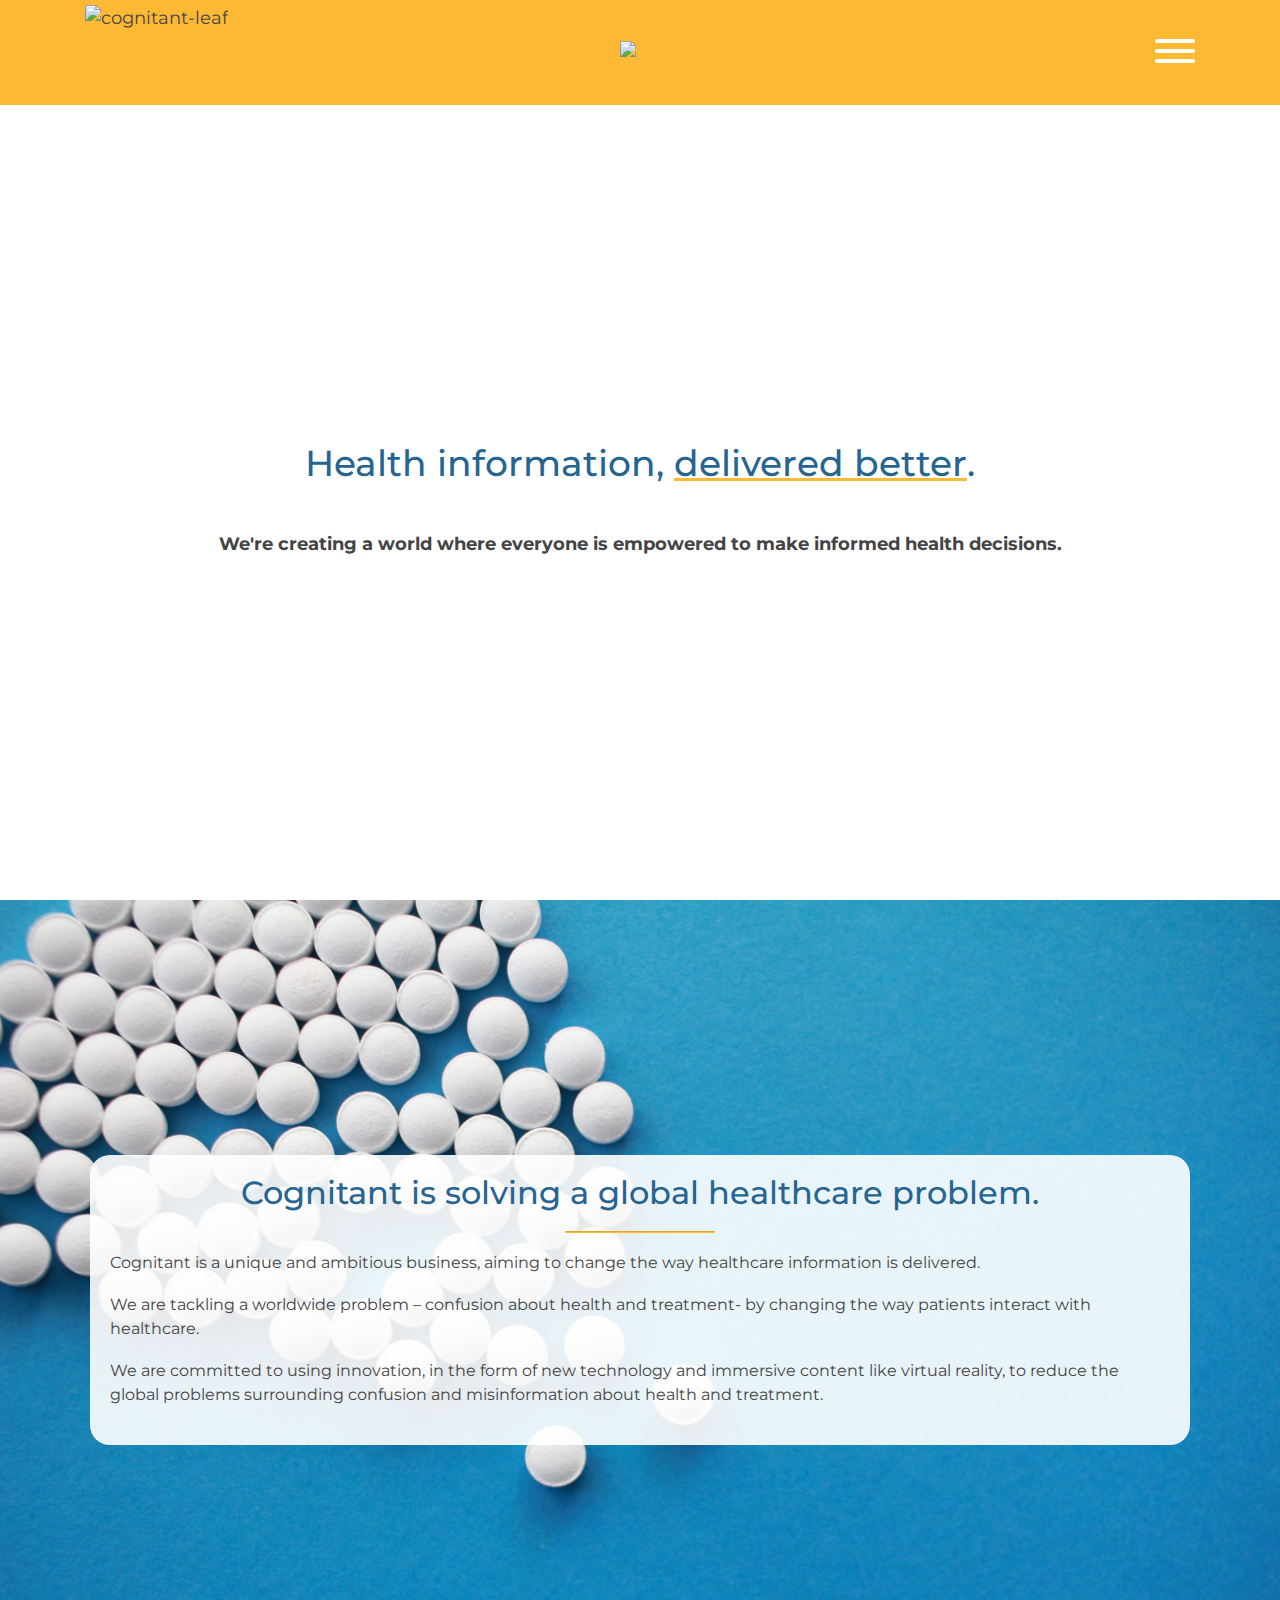
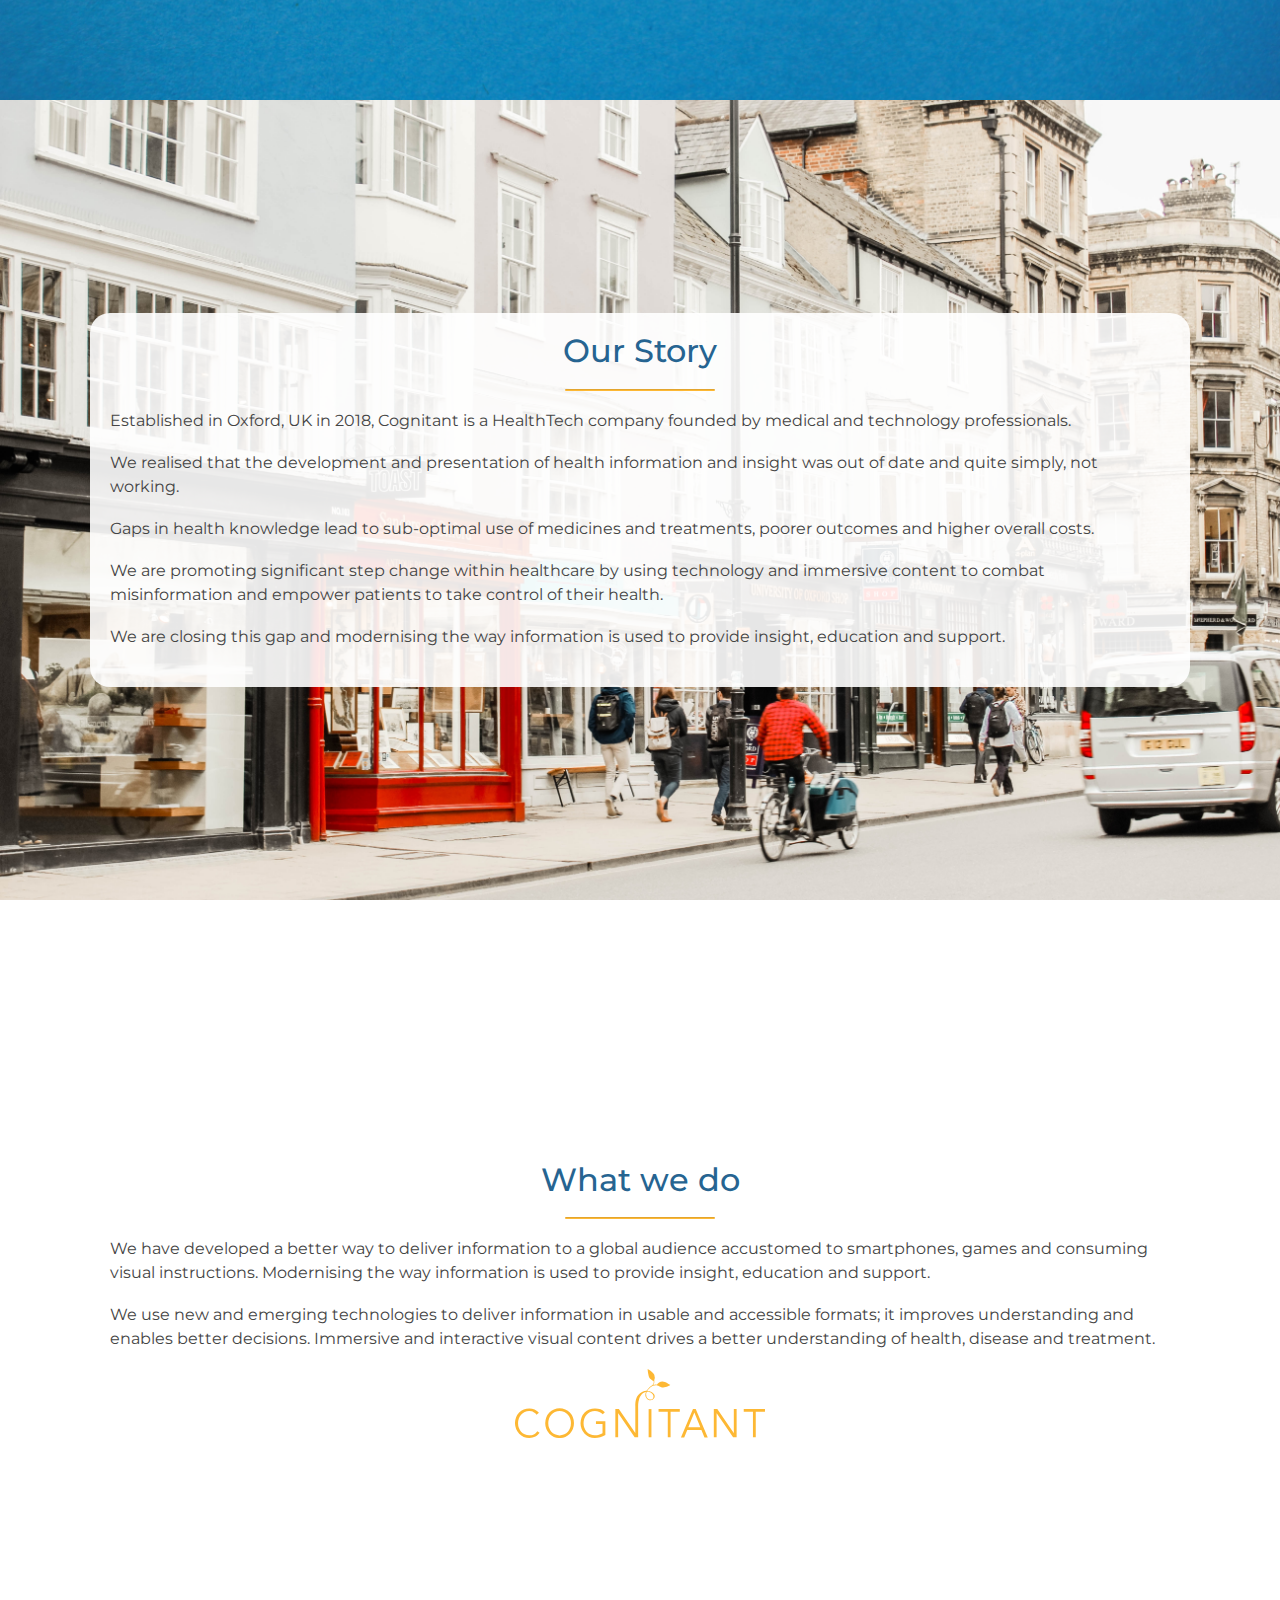
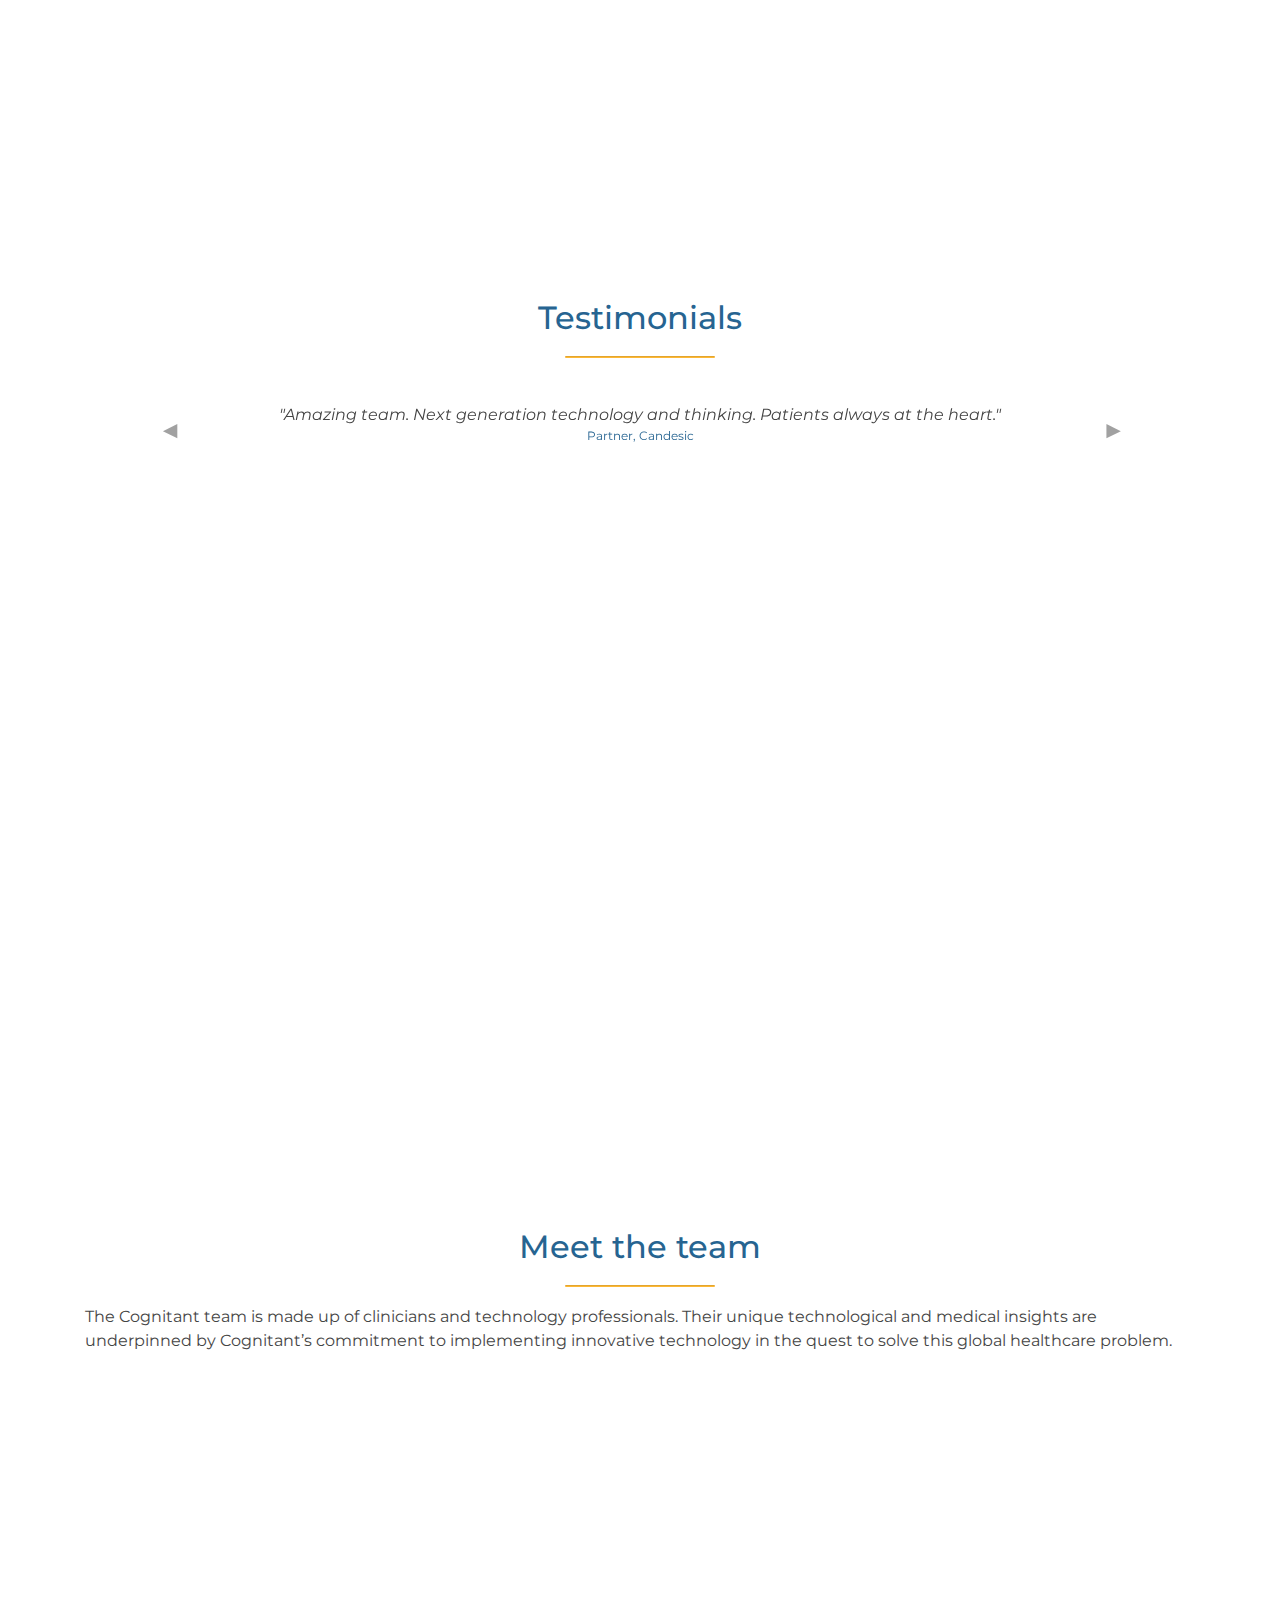
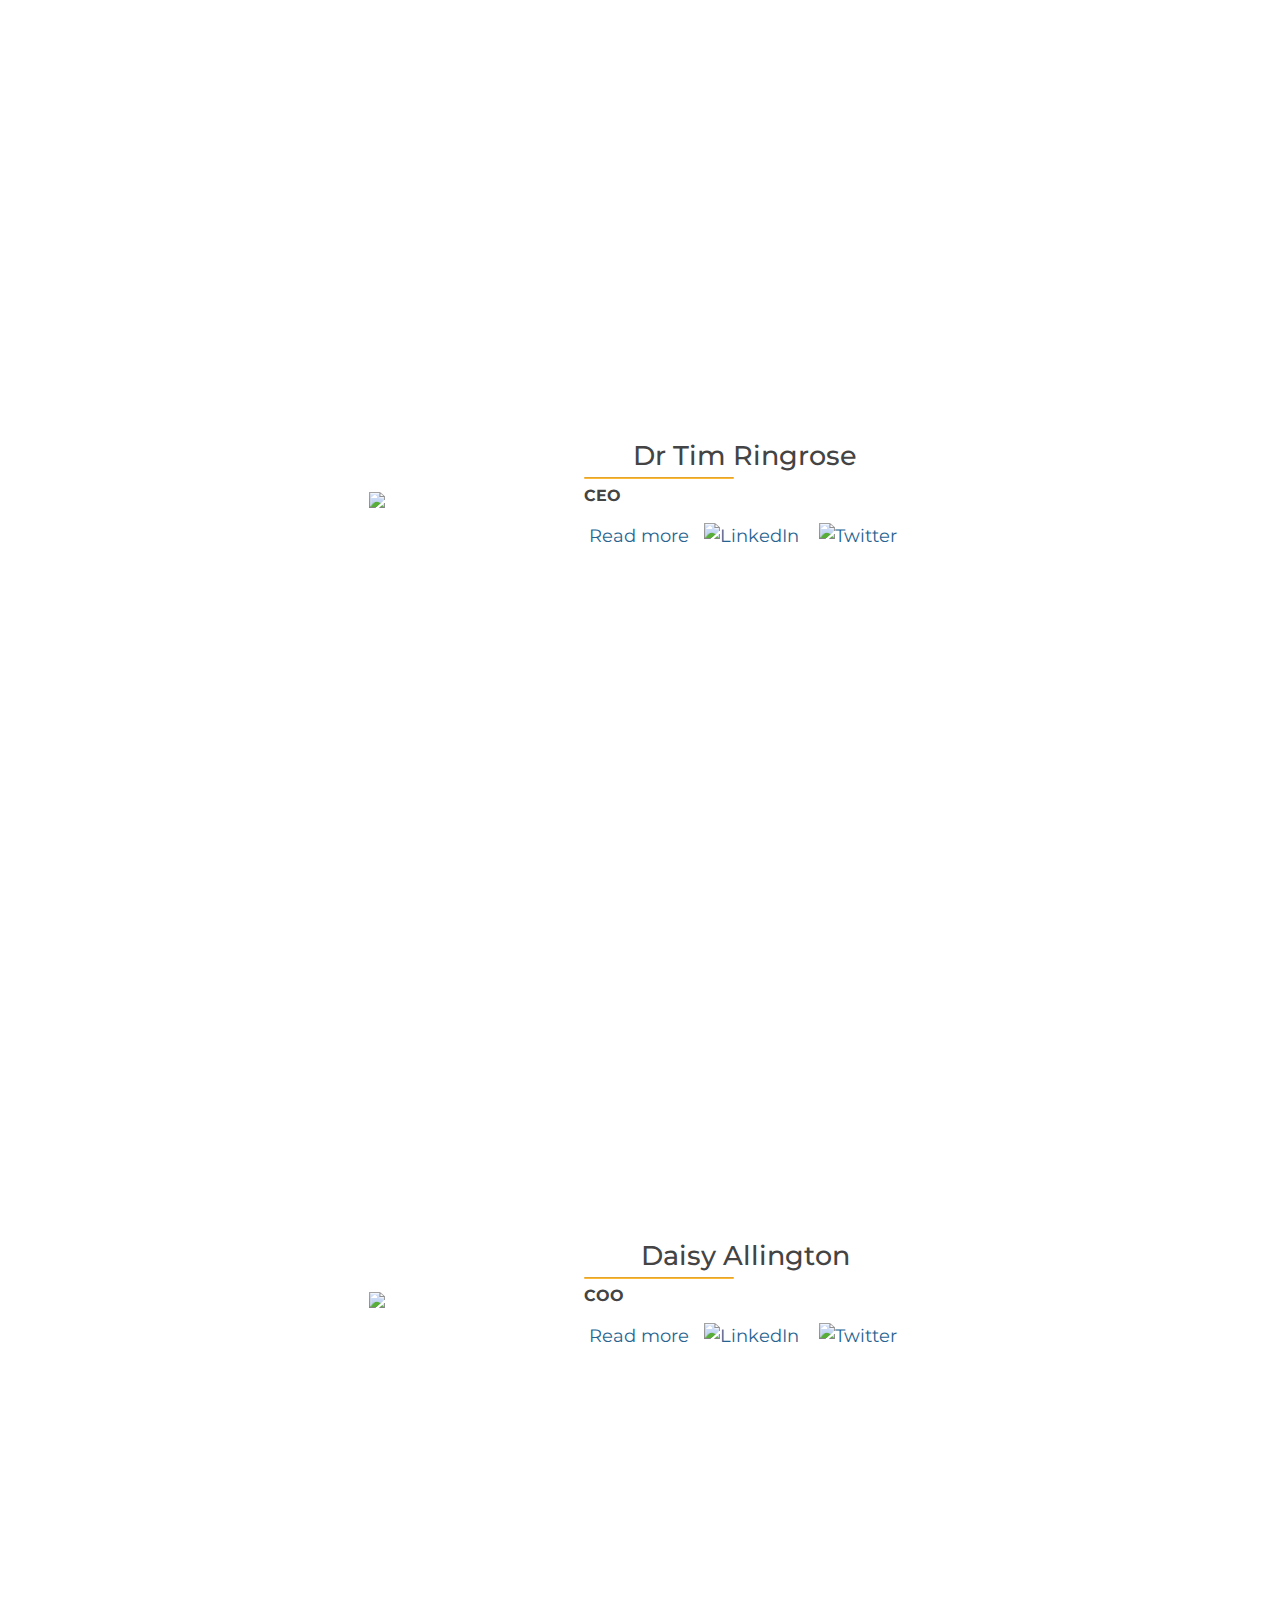
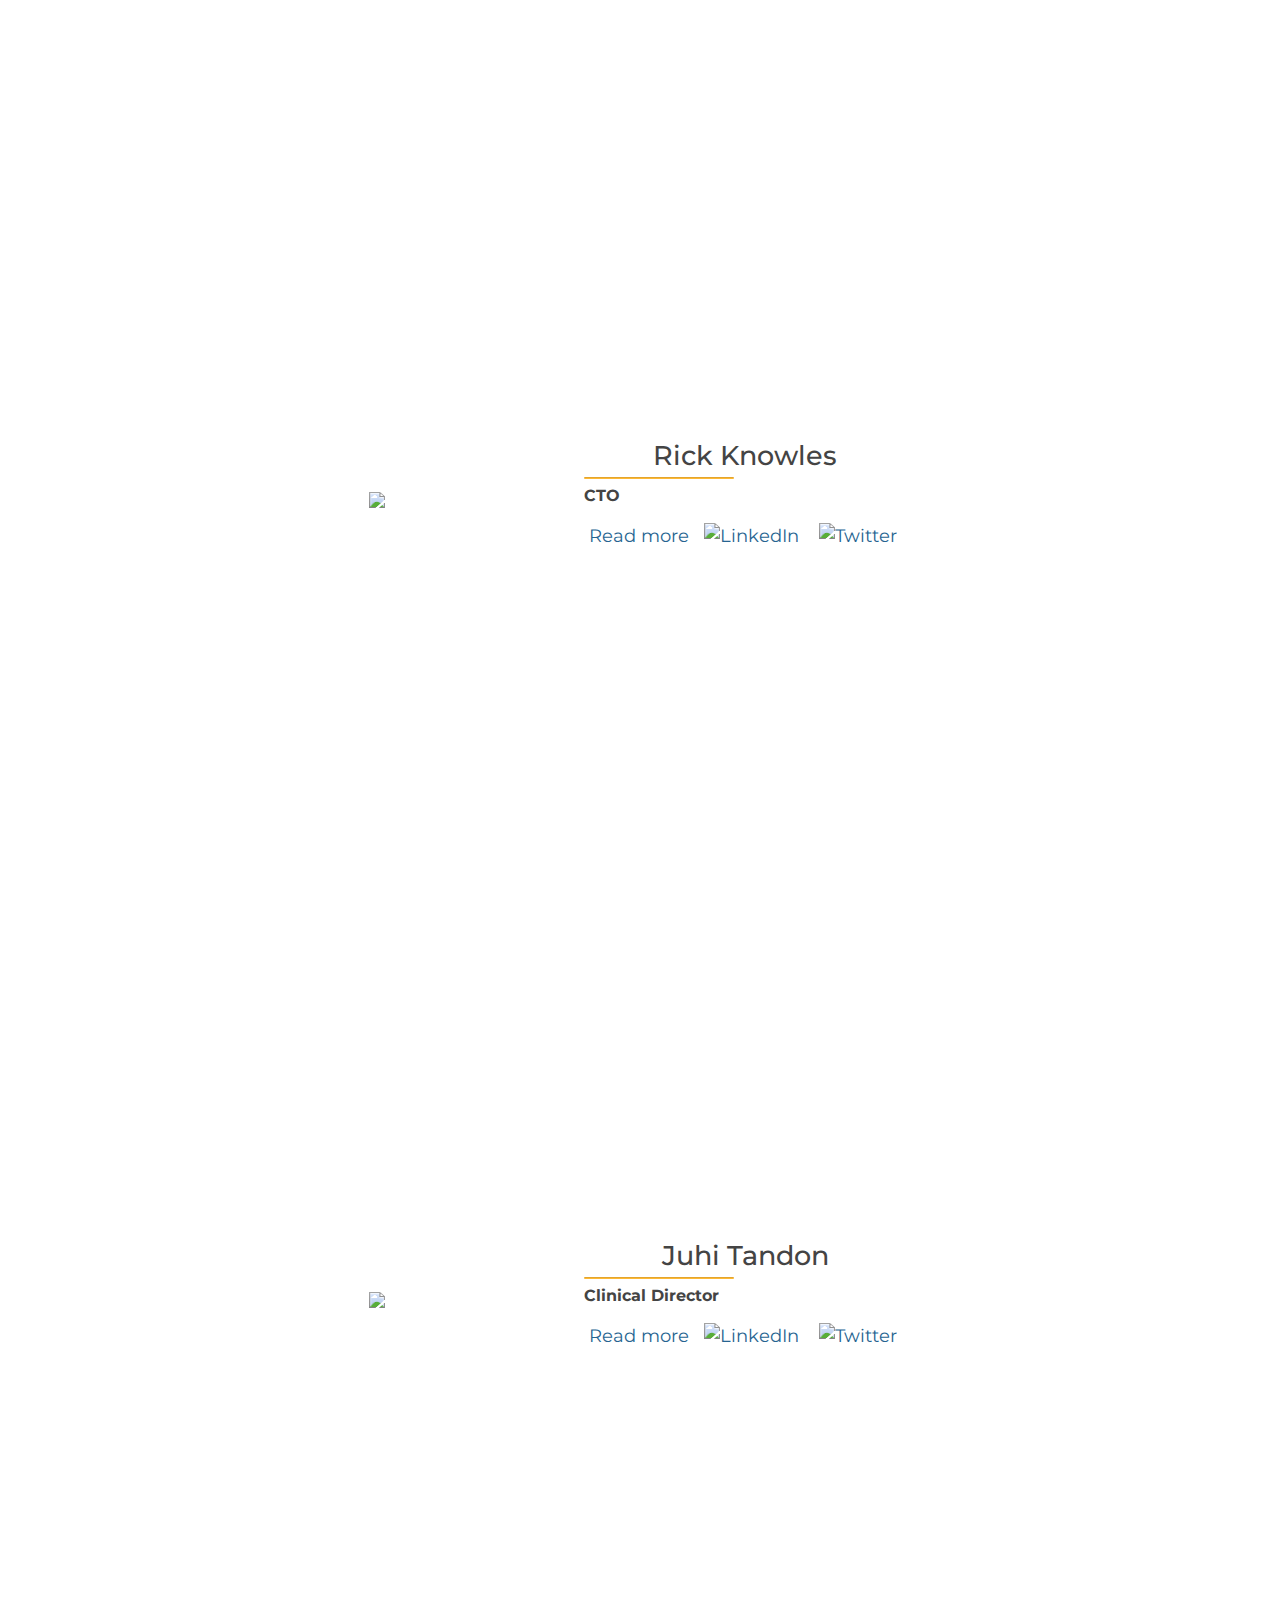
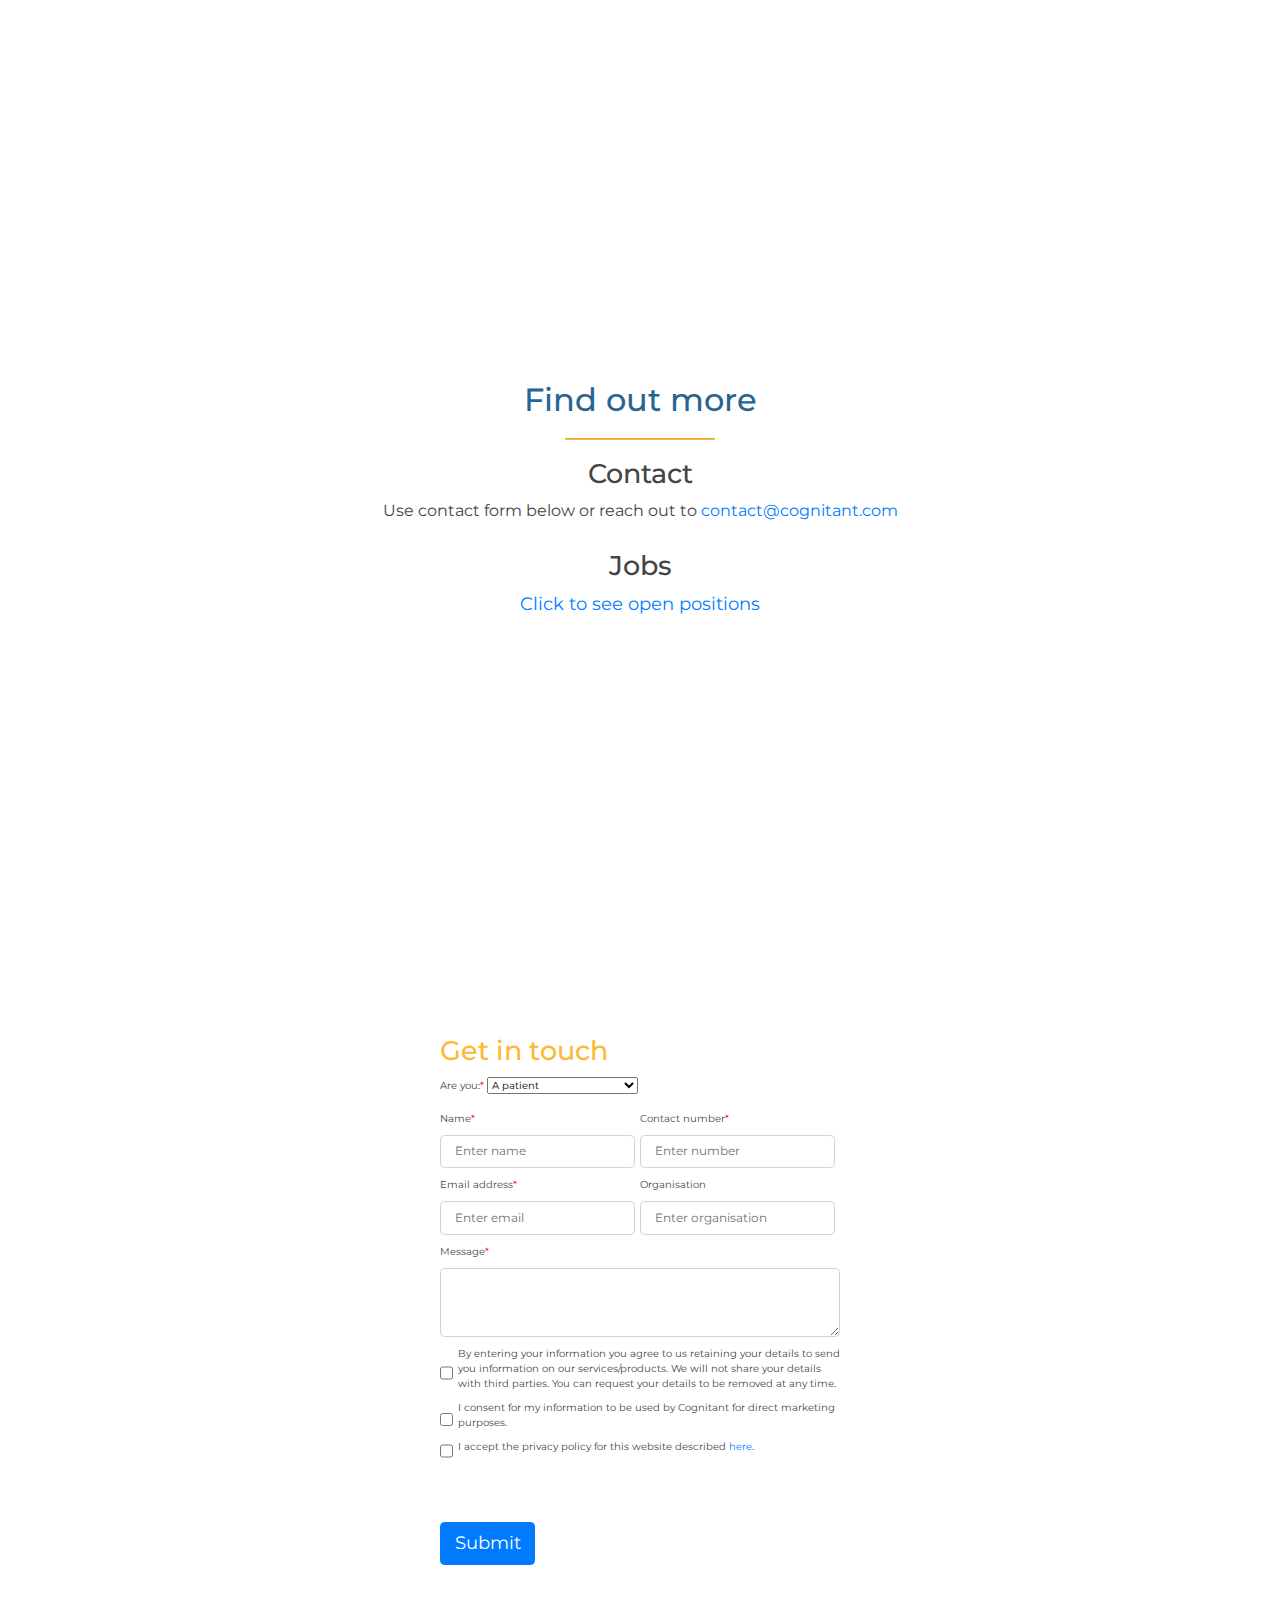
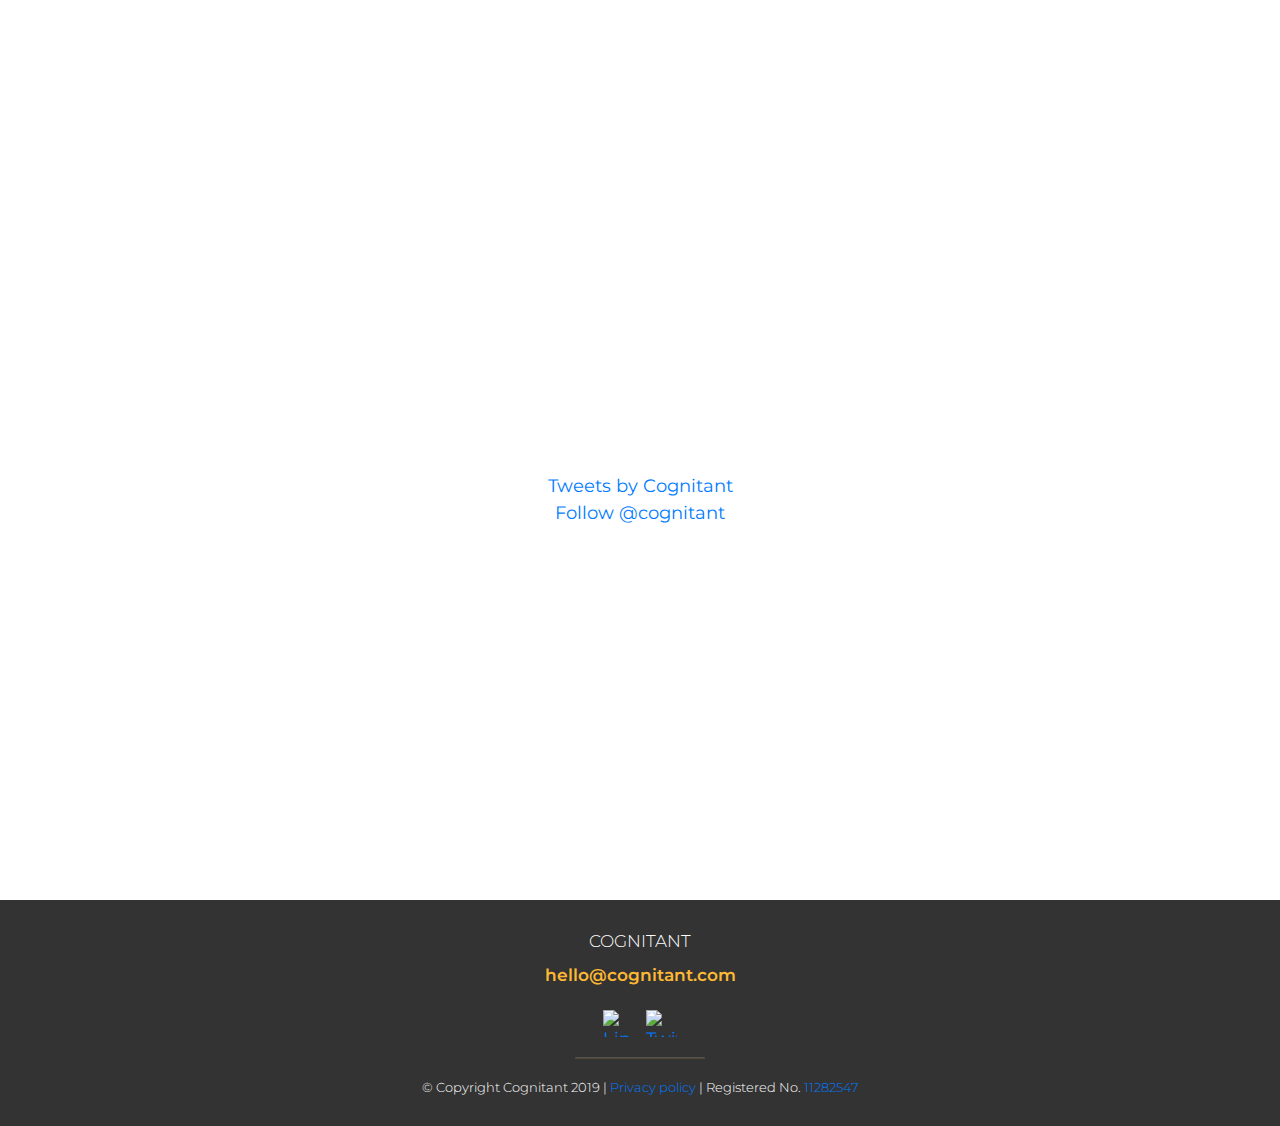
==== commit 2b83e46b: "updates of copy and styling" ====
--- a/index.html
+++ b/index.html
@@ -1,4 +1,3 @@
-
 
 <!doctype html>
 <html lang="en">
@@ -35,7 +34,6 @@
     document.write('<script async src="https://www.googletagmanager.com/gtag/js?id=' + id + '"></scr' + 'ipt>');
     </script>
     <script>
-      <!-- Global site tag (gtag.js) - Google Analytics -->
         window.dataLayer = window.dataLayer || [];
         function gtag(){dataLayer.push(arguments);}
         gtag('js', new Date());
@@ -61,7 +59,6 @@
           <img class="leaf" src="assets/leaf.png" alt="cognitant-leaf"></img>
           <div class="header-title">
             <img src="assets/cognitant.svg">
-            <h2>Your health in 3D</h2>
           </div>
           <button class="hamburger hamburger--squeeze" type="button" data-toggle="collapse" href="#nav-menu" onclick="toggleActive()">
             <span class="hamburger-box">
@@ -75,7 +72,7 @@
           <ul>
             <li><a onclick="navClick()" href="#our-mission">Our Mission</a></li>
             <li><a onclick="navClick()" href="#what-we-do">What We Do</a></li>
-            <li><a onclick="navClick()" href="#case-studies">Case Studies & Testimonials</a></li>
+            <li><a onclick="navClick()" href="#testimonials">Testimonials</a></li>
             <!--<li><a onclick="navClick()" href="#our-partners">Our partners</a></li>-->
             <li><a onclick="navClick()" href="#team">Meet The Team</a></li>
             <li><a onclick="navClick()" href="#find-more">Find Out More</a></li>
@@ -102,24 +99,18 @@
     <div class="padding-block">&nbsp;</div>
     <!-- Header -->
 
-    <!-- LEAF -->
-    <img class="bottom-right" src="./assets/green-leaf-bg.png" alt="cognitant-leaf">
-    <!-- LEAF -->
-
     <!-- Our mission -->
     <div id="our-mission-section" class="section">
       <a id="our-mission" class="anchor">&nbsp;</a>
-      <div class="container">
-        <h2>Our Mission</h2>
-        <hr>
-        <h4>'Helping people to understand & take control of their health'</h4>
+
+      <video autoplay muted loop id="our-mission-video">
+        <source src="https://drive.google.com/uc?export=download&id=1AOoZ1_UHH4LMLeympWzt55PV-UlV-ES2" type="video/mp4">
+      </video>
+
+      <div id="our-mission-content" class="container">
+        <h2 style="margin-bottom: 1rem;">Health information, <span style="text-decoration: underline; text-decoration-color: #fdb834;">delivered better</span>.</h2>
         <br>
-        <br>
-        <h3>The global problem</h3>
-        The world’s population is growing and we are living longer.  As a result, the chance of suffering from long term illness is greater than ever. Healthcare services around the world are struggling to meet the needs and demands of the 21st Century.
-      </div>
-      <div class="next-page">
-        <a href="#global-problem">The Global Healthcare Picture</a>
+        <strong style="margin: 0 auto; text-align: center; max-width: 600px">We're creating a world where everyone is empowered to make informed health decisions.</strong>
       </div>
     </div>
     <!-- Our mission -->
@@ -127,448 +118,300 @@
     <!-- Global problem -->
     <div id="global-problem-section" class="section">
       <a id="global-problem" class="anchor">&nbsp;</a>
-      <div class="text-box">
-        <p>The global healthcare picture</p>
-        <h2>Services under pressure.</h2>
-      </div>
-
-      <ul class="infographics">
-        <li>
-          <div class="image">
-            <img src="assets/male-solid.svg" class="person-img" alt="person-img" />
-            <img src="assets/male-solid.svg" class="person-img" alt="person-img" />
-            <img src="assets/male-solid.svg" class="person-img" alt="person-img" />
-            <img src="assets/male-solid.svg" class="person-img" alt="person-img" />
-          </div>
-          <div class='text'>
-            Increased population and burden of long term conditions
-          </div>
-        </li>
-        <li>
-          <div class="image">
-            <img src="assets/stethoscope-solid.svg" class="stethoscope-img" alt="stethoscope-img" />
-          </div>
-          <div class="text">
-            Overwhelmed services and shorter consultation times
-          </div>
-        </li>
-        <li>
-          <div class="image">
-            <img src="assets/frown-solid.svg" class="sfrown-img" alt="frown-img" />
-          </div>
-          <div class="text">
-            Poor patient satisfaction, health outcomes and increased cost
-          </div>
-        </li>
-      </ul>
-      <div class="next-page">
-        <a href="#who-quote">Addressing the problem</a>
+
+      <div class="container">
+        <div class="text-box">
+          <h3>Cognitant is solving a global healthcare problem.</h3>
+          <hr>
+          <p>Cognitant is a unique and ambitious business, aiming to change the way healthcare information is delivered.</p>
+          <p>We are tackling a worldwide problem – confusion about health and treatment- by changing the way patients interact with healthcare. </p>
+          <p>We are committed to using innovation, in the form of new technology and immersive content like virtual reality, to reduce the global problems surrounding confusion and misinformation about health and treatment.</p>
+        </div>
       </div>
     </div>
     <!-- Global problem -->
 
-    <!-- WHO quote -->
-    <div id="who-quote-section" class="section">
-      <a id="who-quote" class="anchor">&nbsp;</a>
-      <div class="container">
-        <h2>Addressing the problem</h2>
-        <hr>
-          Cognitant is changing how people interact with healthcare services.
-          <br><br>
-          We need the tools to manage our own health in order to avoid unnecessary complications and reduce the impact of ill health. To do that we need to be better informed about our health, diseases and treatment. Everyone has access to an overwhelming volume of information online, but how do we know what information to trust?
-        <p class="quote">
-          “Communication of accurate information to the public is essential to minimise and tackle the impact of chronic disease through empowering people affected, enabling them to have a greater role in decisions about their care and assisting them with self-management of their condition”
-        </p>
-        World Health Organisation
-      </div>
-      <div class="next-page">
-        <a href="#what-we-do">What we do</a>
-      </div>
-    </div>
-    <!-- WHO quote -->
+    <!-- Our story -->
+    <div id="our-story-section" class="section">
+      <a id="our-story" class="anchor">&nbsp;</a>
+
+      <div class="container">
+        <div class="text-box">
+          <h3>Our Story</h3>
+          <hr>
+          <p>Established in Oxford, UK in 2018, Cognitant is a HealthTech company founded by medical and technology professionals.</p>
+          <p>We realised that the development and presentation of health information and insight was out of date and quite simply, not working.</p>
+          <p>Gaps in health knowledge lead to sub-optimal use of medicines and treatments, poorer outcomes and higher overall costs.</p>
+          <p>We are promoting significant step change within healthcare by using technology and immersive content to combat misinformation and empower patients to take control of their health. </p>
+          <p>We are closing this gap and modernising the way information is used to provide insight, education and support.</p>
+        </div>
+      </div>
+    </div>
+    <!-- Our story -->
 
     <!-- What we do -->
     <div id="what-we-do-section" class="section">
       <a id="what-we-do" class="anchor">&nbsp;</a>
-      <div class="text-box">
-        <h2>What we do</h2>
+
+      <div class="container">
+        <div class="text-box">
+          <h3>What we do</h3>
+          <hr>
+          <p>We have developed a better way to deliver information to a global audience accustomed to smartphones, games and consuming visual instructions.
+            Modernising the way information is used to provide insight, education and support.</p>
+          <p>We use new and emerging technologies to deliver information in usable and accessible formats; it improves understanding and enables better decisions.
+            Immersive and interactive visual content drives a better understanding of health, disease and treatment.</p>
+            <img style="width: 250px;" src="./assets/cognitant-orange.svg" alt="cognitant">
+          </div>
+      </div>
+    </div>
+    <!-- What we do -->
+
+    <!-- testimonials -->
+    <div id="testimonials-section" class="section">
+      <a id="testimonials" class="anchor">&nbsp;</a>
+      <div class="container" style="height: 400px">
+        <h3>Testimonials</h3>
         <hr>
-        <p>Cognitant enables people to understand their health and treatment in two ways:</p>
-        <p>1. <a href="#health-in-3D">Health information in 3D</a></p>
-        <p>2. <a href="#healthinote">Healthinote: trusted information recommended by your doctor</a></p>
-        <p>View our <a href="#case-studies">case studies and testimonials</a> to see example programmes.</p>
-      </div>
-      <div class="next-page">
-        <a href="#health-in-3D">Health information in 3D</a>
-      </div>
-    </div>
-    <!-- What we do -->
-
-    <!-- health in 3D -->
-    <div id="health-in-3D-section" class="section">
-      <a id="health-in-3D" class="anchor">&nbsp;</a>
-      <div class="container">
-        <h3>Health information in 3D</h3>
-        <hr>
-        <p>
-          Cognitant produces visual and interactive health information in 3D for patients to view on their own smartphones, tablets, computers or using virtual reality headsets (at home or in the clinic). These 3D experiences answer questions such as “what causes my condition?”, “how does this medicine work?” and “how can I avoid complications?” and are easy for people of all ages and backgrounds to understand. The ability to transport people into a virtual world means that complex information can be visualised and explained clearly and effectively.
-          <br><br>
-          We work with patients, doctors and healthcare professionals to develop information and experiences that enable them to make the most of each consultation and for patients to make informed decisions about their own health.
-          <br>
-        </p>
-      </div>
-      <div class="next-page">
-        <a href="#healthinote">Healthinote</a>
-      </div>
-    </div>
-    <!-- Health in 3D -->
-
-    <!-- healthinote -->
-    <div id="healthinote-section" class="section">
-      <a id="healthinote" class="anchor">&nbsp;</a>
-      <div class="container">
-        <h3>Healthinote:<br>Trusted information recommended by your doctor</h3>
-        <hr>
-        <div>
-          <a href="https://play.google.com/store/apps/details?id=com.healthinote.app" id="googleBtn"><img src="./assets/google.svg" border="0"/></a>
-          <a href="https://apps.apple.com/us/app/healthinote/id1449132966" id="appleBtn"><img src="./assets/apple.svg" border="0"/></a>
-        </div>
-        <div class="healthinote-row">
-          <div class="text">
-            <p>
-              Healthinote is a platform that enables doctors and other healthcare professionals to prescribe information to patients simply and quickly. Whether it’s a face to face or virtual consultation, clinicians can provide relevant health information at the point of care to help patients to take more control of their health. Patients know that the information is credible and personalised to them.
-              <br><br>
-              Healthinote is a free service for doctors and patients and is funded by partners including patient groups, health insurers and health industry. Launching in the UK in June 2019, Healthinote provides:
-            </p>
-            <ul>
-              <li>1,000 NHS.uk Health A-Z topics</li>
-              <li>Additional content from partners</li>
-              <li>An increasing number of 3D experiences across a range of chronic diseases such as rheumatoid arthritis, asthma and diabetes.</li>
-            </ul>
-            <p>
-              The combination of our 3D content and Healthinote provides a very powerful service for improving knowledge and understanding about health. Empowering people to take control of their health.
-            </p>
-          </div>
-          <img class="healthinote-img" src="./assets/healthinote.jpg" alt="Healthinote App">
-        </div>
-      </div>
-      <div class="next-page">
-        <a href="#value-for-all">Value for all</a>
-      </div>
-    </div>
-    <!-- Healthinote -->
-
-    <!-- Value for all -->
-    <div id="value-for-all-section" class="section">
-      <a id="value-for-all" class="anchor">&nbsp;</a>
-      <div class="container">
-        <h4>Value for all</h4>
-        <hr>
-        <ul class="value-hovers">
-          <li class="value-patients" data-toggle="collapse" href="#patients-collapse">
-            <div data-role="main" class="ui-content">
-            <a href="#value-for-all">
-              <p>Patients</p>
-              <div class="collapse" id="patients-collapse">
-                Trustworthy information recommended by your doctor or nurse that is easy to understand.
-              </div>
-            </a>
-          </li>
-          <li class="value-doctors" data-toggle="collapse" href="#doctors-collapse">
-            <a href="#value-for-all">
-              <p>Doctors & HCPs</p>
-              <div class="collapse" id="doctors-collapse">
-                A simple way to provide patients with good follow-up information and to make the most of each consultation.
-              </div>
-            </a>
-          </li>
-          <li class="value-hospitals" data-toggle="collapse" href="#hospitals-collapse">
-            <a href="#value-for-all">
-              <p>GPs and hospitals</p>
-              <div class="collapse" id="hospitals-collapse">
-                An effective tool to improve self-care, improve patient experience and avoid unnecessary complications and costs.
-              </div>
-            </a>
-          </li>
-          <li class="value-commissioners" data-toggle="collapse" href="#commissioners-collapse">
-            <a href="#value-for-all">
-              <p>Health commissioner</p>
-              <div class="collapse" id="commissioners-collapse">
-                 A service improvement initiative to improve experiences and outcomes for patients whilst also saving cost.
-              </div>
-            </a>
-          </li>
-          <li class="value-industry" data-toggle="collapse" href="#industry-collapse">
-            <a href="#value-for-all">
-              <p>Industry</p>
-              <div class="collapse" id="industry-collapse">
-                Improved patient understanding, adherence to medication and better outcomes.
-              </div>
-            </a>
-          </li>
-        </ul>
-      </div>
-      <div class="next-page">
-        <a href="#case-studies">Case studies & testimonials</a>
-      </div>
-    </div>
-    <!-- Value for all -->
-
-    <!-- case-studies -->
-    <div id="case-studies-section" class="section">
-      <a id="case-studies" class="anchor">&nbsp;</a>
-      <div class="container">
-        <h3>Case studies & testimonials</h3>
-        <hr>
-        <ul class="scrolling-quotes">
-          <li class="quote">
-            <h4>"Amazing team. Next generation technology and thinking. Patients always at the heart."</h4>
-            <p>Partner, Candesic</p>
-          </li>
-          <li class="quote">
-            <h4>“Collaborating with Cognitant on a VR project has been an absolute pleasure. The team's efficiency, dedication and hard work has made the experience seamless.”</h4>
-            <p>Dr John Wahba, Medical Adviser, Pharmaceutical</p>
-          </li>
-          <li class="quote">
-            <h4>“There is a huge unmet need in patient education for long term conditions, and the solutions offered by Cognitant strengthen the armoury of every clinician that will allow them to improve healthcare through bespoke, digital patient education.<br>The idea of prescribing the right education for the right patient using modern, immersive and engaging techniques is a simple idea done well by Cognitant.”</h4>
-            <p>Professor Chauhan, Director of Research and Innovation, Portsmouth Hospitals NHS Trust</p>
-          </li>
-          <li class="quote">
-            <h4>“This is a unique and innovative way to engage the persons living with diabetes to better understand their condition and therefore give them control of their health and their treatment”</h4>
-            <p>Dr.N.Kanumilli<br>Clinical Network Lead for Diabetes - Greater Manchester & E.Cheshire SCN</p>
-          </li>
-        </ul>
-      </div>
-      <div class="next-page">
-        <a href="#team">Meet the team</a>
-      </div>
-    </div>
-    <!-- case studies -->
-
-    <!-- our partners | temp commented out
-    <div id="our-partners" class="section">
-      <div class="container">
-        <h3>Our partners</h3>
-        <hr>
-        <ul class="partners">
-          <li class="partner">
-            LOGO
-          </li>
-          <li class="partner">
-            LOGO
-          </li>
-          <li class="partner">
-            LOGO
-          </li>
-          <li class="partner">
-            LOGO
-          </li>
-          <li class="partner">
-            LOGO
-          </li>
-          <li class="partner">
-            LOGO
-          </li>
-          <li class="partner">
-            LOGO
-          </li>
-        </ul>
-      </div>
-      <div class="next-page">
-        <a href="#team">Meet the team</a>
-      </div>
-    </div>
-    our partners -->
+        <div id="carouselContent" class="carousel slide" data-ride="carousel">
+          <div class="carousel-inner" role="listbox">
+            <div class="carousel-item active text-center p-4">
+              <p class="quote">"Amazing team. Next generation technology and thinking. Patients always at the heart."</strong>
+              <p>Partner, Candesic</p>
+            </div>
+            <div class="carousel-item text-center p-4">
+              <p class="quote">“Collaborating with Cognitant on a VR project has been an absolute pleasure. The team's efficiency, dedication and hard work has made the experience seamless.”</p>
+              <p>Dr John Wahba, Medical Adviser, Pharmaceutical</p>
+            </div>
+            <div class="carousel-item text-center p-4">
+              <p class="quote">“There is a huge unmet need in patient education for long term conditions. The idea of prescribing the right education for the right patent using modern, immersive and engaging techniques is a simple idea done well by Cognitant.”</p>
+              <p>Professor and Head of Innovation, NHS Teaching Hospital</p>
+            </div>
+            <div class="carousel-item text-center p-4">
+              <p class="quote">“This is an unique and innovative way to engage the persons living with diabetes to better understand their condition and therefore give them control of their health and their treatment”</p>
+              <p>Dr.N.Kanumilli<br>Clinical Network Lead for Diabetes - Greater Manchester & E.Cheshire SCN</p>
+            </div>
+          </div>
+          <a class="carousel-control-prev" href="#carouselContent" role="button" data-slide="prev">
+              <span class="carousel-control-prev-icon" aria-hidden="true"></span>
+              <span class="sr-only">Previous</span>
+          </a>
+          <a class="carousel-control-next" href="#carouselContent" role="button" data-slide="next">
+              <span class="carousel-control-next-icon" aria-hidden="true"></span>
+              <span class="sr-only">Next</span>
+          </a>
+        </div>
+      </div>
+    </div>
+    <!-- testimonials -->
 
     <!-- meet the team -->
     <div id="team-section" class="section">
       <a id="team" class="anchor">&nbsp;</a>
       <div class="container">
-        <h2>Meet the team</h2>
+        <h3>Meet the team</h3>
         <hr>
-        <p>Our team have considerable experience in <strong>digital communities</strong> and delivering marketing and education programmes in healthcare.</p>
-        <div class="team-members">
-          <div class="team-member">
-            <div class="team-member-row">
-              <img src="./assets/Tim-pic.jpg">
-              <div class="text">
-                <h4>Dr Tim Ringrose</h4>
-                <hr>
-                <p><strong>CEO</strong></p>
-                <div class="team-info-row">
-                  <a data-toggle="collapse" href="#tim-collapse">Read more</a>
-                  <a href="https://www.linkedin.com/in/timringrose/" target="_blank" onclick="ga('send', 'event', 'team', 'linkedin-tim');">
-                    <img src="assets/li.svg" class="li" alt="LinkedIn" />
-                  </a>
-                  <a href="https://twitter.com/Cognitant" target="_blank" onclick="ga('send', 'event', 'team', 'twitter');">
-                    <img src="assets/tw.svg" class="tw" alt="Twitter" />
-                  </a>
-                </div>
+        <p>The Cognitant team is made up of clinicians and technology professionals. Their unique technological and medical insights are underpinned by Cognitant’s commitment to implementing innovative technology in the quest to solve this global healthcare problem.</p>
+        <div id="team-members"></div>
+      </div>
+    </div>
+
+      <!-- TIM -->
+      <div class="section container">
+        <div class="team-member">
+          <div class="team-member-row">
+            <img src="./assets/Tim-pic.jpg">
+            <div class="text">
+              <h4>Dr Tim Ringrose</h4>
+              <hr>
+              <p><strong>CEO</strong></p>
+              <div class="team-info-row">
+                <a data-toggle="collapse" href="#tim-collapse">Read more</a>
+                <a href="https://www.linkedin.com/in/timringrose/" target="_blank" onclick="ga('send', 'event', 'team', 'linkedin-tim');">
+                  <img src="assets/li.svg" class="li" alt="LinkedIn" />
+                </a>
+                <a href="https://twitter.com/Cognitant" target="_blank" onclick="ga('send', 'event', 'team', 'twitter');">
+                  <img src="assets/tw.svg" class="tw" alt="Twitter" />
+                </a>
               </div>
             </div>
-            <div class="collapse" id="tim-collapse">
-              <p>A Nephrologist and Intensive Care Specialist, Tim practiced in Oxford for 10 years before joining the team that built Doctors.net.uk, the UK’s leading online doctor community, in 1999. Following the acquisition of Doctors.net.uk by the M3 Group in 2011, Tim was appointed CEO of M3’s services in Europe until 2018 when he left to set up Cognitant Group. He is a mentor for the NHS clinical entrepreneur programme and serves as a non-executive director for 2 health technology companies.</p>
-            </div>
-          </div>
-          <div class="team-member">
-            <div class="team-member-row">
-              <img src="./assets/Rick-pic.jpg">
-              <div class="text">
-                <h4>Rick Knowles</h4>
-                <hr>
-                <p><strong>CTO</strong></p>
-                <div class="team-info-row">
-                  <a data-toggle="collapse" href="#rick-collapse">Read more</a>
-                  <a href="https://www.linkedin.com/in/rick-knowles-a578797b/" target="_blank" onclick="ga('send', 'event', 'team', 'linkedin-rick');">
-                    <img src="assets/li.svg" class="li" alt="LinkedIn" />
-                  </a>
-                  <a href="https://twitter.com/Cognitant" target="_blank" onclick="ga('send', 'event', 'team', 'twitter');">
-                    <img src="assets/tw.svg" class="tw" alt="Twitter" />
-                  </a>
-                </div>
+          </div>
+          <div class="collapse" id="tim-collapse">
+            <p>A Nephrologist and Intensive Care Specialist, Tim practiced in Oxford for 10 years before joining the team that built Doctors.net.uk, the UK’s leading online doctor community, in 1999. Following the acquisition of Doctors.net.uk by the M3 Group in 2011, Tim was appointed CEO of M3’s services in Europe until 2018 when he left to set up Cognitant Group. He is a mentor for the NHS clinical entrepreneur programme and serves as a non-executive director for 2 health technology companies.</p>
+          </div>
+        </div>
+      </div>
+
+      <!-- DAISY -->
+      <div class="section container">
+        <div class="team-member">
+          <div class="team-member-row">
+            <img src="./assets/Daisy-pic.jpg">
+            <div class="text">
+              <h4>Daisy Allington</h4>
+              <hr>
+              <p><strong>COO</strong></p>
+              <div class="team-info-row">
+                <a data-toggle="collapse" href="#daisy-collapse">Read more</a>
+                <a href="https://www.linkedin.com/in/daisy-allington-8656578/" target="_blank" onclick="ga('send', 'event', 'team', 'linkedin-daisy');">
+                  <img src="assets/li.svg" class="li" alt="LinkedIn" />
+                </a>
+                <a href="https://twitter.com/Cognitant" target="_blank" onclick="ga('send', 'event', 'team', 'twitter');">
+                  <img src="assets/tw.svg" class="tw" alt="Twitter" />
+                </a>
               </div>
             </div>
-            <div class="collapse" id="rick-collapse">
-              <p>Rick trained as an electrical engineer in 1997 at the university of NSW, Sydney before switching to specialise in software development and technical architecture. He has been involved in the founding of numerous software start-ups and was the Chief Technology Officer of M3(EU) for 6 years. He is now CTO of Cognitant Group, leading the development of Cognitant’s proprietary platforms and immersive experiences for patients and healthcare professionals.</p>
-            </div>
-          </div>
-          <div class="team-member">
-            <div class="team-member-row">
-              <img src="./assets/Daisy-pic.jpg">
-              <div class="text">
-                <h4>Daisy Allington</h4>
-                <hr>
-                <p><strong>COO</strong></p>
-                <div class="team-info-row">
-                  <a data-toggle="collapse" href="#daisy-collapse">Read more</a>
-                  <a href="https://www.linkedin.com/in/daisy-allington-8656578/" target="_blank" onclick="ga('send', 'event', 'team', 'linkedin-daisy');">
-                    <img src="assets/li.svg" class="li" alt="LinkedIn" />
-                  </a>
-                  <a href="https://twitter.com/Cognitant" target="_blank" onclick="ga('send', 'event', 'team', 'twitter');">
-                    <img src="assets/tw.svg" class="tw" alt="Twitter" />
-                  </a>
-                </div>
+          </div>
+          <div class="collapse" id="daisy-collapse">
+            <p>Daisy qualified in Languages for Business (BA hons) and started out her career as a marketer for a major NGO. She joined Doctors.net.uk in 2008 and led the client services and operations divisions after the acquisition by M3 Inc in 2011. Daisy is now Chief Operating Officer of Cognitant Group, leading the operations and commercial activities for the group.</p>
+          </div>
+        </div>
+      </div>
+
+      <!-- RICK -->
+      <div class="section container">
+        <div class="team-member">
+          <div class="team-member-row">
+            <img src="./assets/Rick-pic.jpg">
+            <div class="text">
+              <h4>Rick Knowles</h4>
+              <hr>
+              <p><strong>CTO</strong></p>
+              <div class="team-info-row">
+                <a data-toggle="collapse" href="#rick-collapse">Read more</a>
+                <a href="https://www.linkedin.com/in/rick-knowles-a578797b/" target="_blank" onclick="ga('send', 'event', 'team', 'linkedin-rick');">
+                  <img src="assets/li.svg" class="li" alt="LinkedIn" />
+                </a>
+                <a href="https://twitter.com/Cognitant" target="_blank" onclick="ga('send', 'event', 'team', 'twitter');">
+                  <img src="assets/tw.svg" class="tw" alt="Twitter" />
+                </a>
               </div>
             </div>
-            <div class="collapse" id="daisy-collapse">
-              <p>Daisy qualified in Languages for Business (BA hons) and started out her career as a marketer for a major NGO. She joined Doctors.net.uk in 2008 and led the client services and operations divisions after the acquisition by M3 Inc in 2011. Daisy is now Chief Operating Officer of Cognitant Group, leading the operations and commercial activities for the group.</p>
-            </div>
-          </div>
-          <div class="team-member">
-            <div class="team-member-row">
-              <img src="./assets/Juhi-pic.jpg">
-              <div class="text">
-                <h4>Juhi Tandon</h4>
-                <hr>
-                <p><strong>Clinical Director</strong></p>
-                <div class="team-info-row">
-                  <a data-toggle="collapse" href="#juhi-collapse">Read more</a>
-                  <a href="https://www.linkedin.com/in/juhi-tandon-b439aaa1/" target="_blank" onclick="ga('send', 'event', 'team', 'linkedin-juhi');">
-                    <img src="assets/li.svg" class="li" alt="LinkedIn" />
-                  </a>
-                  <a href="https://twitter.com/Cognitant" target="_blank" onclick="ga('send', 'event', 'team', 'twitter');">
-                    <img src="assets/tw.svg" class="tw" alt="Twitter" />
-                  </a>
-                </div>
+          </div>
+          <div class="collapse" id="rick-collapse">
+            <p>Rick trained as an electrical engineer in 1997 at the university of NSW, Sydney before switching to specialise in software development and technical architecture. He has been involved in the founding of numerous software start-ups and was the Chief Technology Officer of M3(EU) for 6 years. He is now CTO of Cognitant Group, leading the development of Cognitant’s proprietary platforms and immersive experiences for patients and healthcare professionals.</p>
+          </div>
+        </div>
+      </div>
+
+      <!-- JUHI -->
+      <div class="section container">
+        <div class="team-member">
+          <div class="team-member-row">
+            <img src="./assets/Juhi-pic.jpg">
+            <div class="text">
+              <h4>Juhi Tandon</h4>
+              <hr>
+              <p><strong>Clinical Director</strong></p>
+              <div class="team-info-row">
+                <a data-toggle="collapse" href="#juhi-collapse">Read more</a>
+                <a href="https://www.linkedin.com/in/juhi-tandon-b439aaa1/" target="_blank" onclick="ga('send', 'event', 'team', 'linkedin-juhi');">
+                  <img src="assets/li.svg" class="li" alt="LinkedIn" />
+                </a>
+                <a href="https://twitter.com/Cognitant" target="_blank" onclick="ga('send', 'event', 'team', 'twitter');">
+                  <img src="assets/tw.svg" class="tw" alt="Twitter" />
+                </a>
               </div>
             </div>
-            <div class="collapse" id="juhi-collapse">
-              <p>Juhi qualified from UCL in 2005 and is a practising GP in Buckinghamshire. Juhi specialises in women’s health and dermatology, and is passionate about helping patients to take control of their health. Juhi is part-time at Cognitant Group leading the clinical team, working to identify and tackle unmet needs for patients across primary and secondary care.</p>
-            </div>
-          </div>
-        </div>
-      </div>
-      <div class="next-page">
-        <a href="#find-more">Find out more</a>
-      </div>
-    </div>
+          </div>
+          <div class="collapse" id="juhi-collapse">
+            <p>Juhi qualified from UCL in 2005 and is a practising GP in Buckinghamshire. Juhi specialises in women’s health and dermatology, and is passionate about helping patients to take control of their health. Juhi is part-time at Cognitant Group leading the clinical team, working to identify and tackle unmet needs for patients across primary and secondary care.</p>
+          </div>
+        </div>
+      </div>
     <!-- meet the team -->
 
     <!-- find out more -->
-    <div id="find-more-section" class="section">
+    <div id="form-section" class="section">
       <a id="find-more" class="anchor">&nbsp;</a>
       <div class="container">
         <h3>Find out more</h3>
         <hr>
-        <div class="find-out-more-row">
-          <div class="find-out-more-left">
-            <!--<div id="press-releases">
-              <h4>Press releases</h4>
-              <p><a href="#">Press release 1</a></p>
-            </div>-->
-            <div id="jobs">
-              <h4>Jobs</h4>
-              <p><a href="https://www.linkedin.com/company/cognitant/jobs/" target="_blank">Click to see open positions</a></p>
-            </div>
-            <div id="contact">
-              <h4>Get in touch</h4>
-              <form action="https://contactrequest.cognitant.com/api/contact/" method="POST" id="contactus">
-                <div class="errorBlock"></div>
-                <div class="form-group">
-                  <label for="type">Are you:<span style="color:red">*</span></label>
-                  <select name="type" id="type">
-                    <option value="patient">A patient</option>
-                    <option value="hcp">A healthcare professional</option>
-                    <option value="commissioner">A commissioner</option>
-                    <option value="industry">From industry</option>
-                    <option value="investor">An investor</option>
-                  </select>
-                </div>
-                <div class="form-group">
-                  <label for="Name">Name<span style="color:red">*</span></label>
-                  <input type="text" name="name" class="form-control" id="name" placeholder="Enter name">
-                </div>
-              	<div class="form-group">
-                  <label for="phone">Contact number<span style="color:red">*</span></label>
-                  <input type="text" name="phone" class="form-control" id="phone" placeholder="Enter number">
-                </div>
-              	<div class="form-group">
-                  <label for="email">Email address<span style="color:red">*</span></label>
-                  <input type="text" name="email" class="form-control" id="email" placeholder="Enter email">
-                </div>
-                <div class="form-group">
-                  <label for="Organisation">Organisation</label>
-                  <input type="text" name="organisation" class="form-control" id="organisation" placeholder="Enter organisation">
-                </div>
-              	<div class="form-group">
-                  <label for="Message">Message<span style="color:red">*</span></label>
-                  <textarea class="form-control" id="message" name="message" rows="3"></textarea>
-                </div>
-                <div class="form-group cbGroup">
-                  <input type="checkbox" name="consent1" value="true" class="form-control" id="Consent1">
-                  <label for="Consent1">By entering your information you agree to us retaining your details to send you
-                    information on our services/products. We will not share your details with third parties.
-                    You can request your details to be removed at any time.</label>
-                    <div style="clear: both;"></div>
-                </div>
-                <div class="form-group cbGroup">
-                  <input type="checkbox" name="consent2" value="true" class="form-control" id="Consent2">
-                  <label for="Consent2">I consent for my information to be used by Cognitant for direct marketing purposes.</label>
-                  <div style="clear: both;"></div>
-                </div>
-                <div class="form-group cbGroup">
-                  <input type="checkbox" name="consent3" value="true" class="form-control" id="Consent3">
-                  <label for="Consent3">I accept the privacy policy for this website described <a href="privacy.html">here</a>.</label>
-                  <div style="clear: both;"></div>
-                </div>
-              	<div class="form-group">
-                  <div class="g-recaptcha" data-sitekey="6LcxLlAUAAAAAA_5P_Jztu2HXjn6_-eR_lliTwEF"  id="recaptcha"></div>
-                </div>
-                <button type="submit" class="btn btn-primary">Submit</button>
-              </form>
-            </div>
-          </div>
-          <div class="find-out-more-right">
-            <!-- Twitter bits -->
-            <a class="twitter-timeline" href="https://twitter.com/Cognitant?ref_src=twsrc%5Etfw" width="300" height="600">Tweets by Cognitant</a> <script async src="https://platform.twitter.com/widgets.js" charset="utf-8"></script>
-            <a href="https://twitter.com/cognitant?ref_src=twsrc%5Etfw" class="twitter-follow-button" data-show-count="false">Follow @cognitant</a><script async src="https://platform.twitter.com/widgets.js" charset="utf-8"></script>
-
-            <!-- LinkedIn bits -->
-            <div class="linkedin-follow">
-              <script src="https://platform.linkedin.com/in.js" type="text/javascript"> lang: en_US</script>
-              <script type="IN/FollowCompany" data-id="28599456" data-counter="bottom"></script>
-            </div>
-          </div>
+        <h4 style="color: #444;">Contact</h4>
+        <p style="margin: 0 auto; text-align: center;">Use contact form below or reach out to <a href="mailto:contact@cognitant.com">contact@cognitant.com</a></p>
+        <br>
+        <div id="jobs">
+          <h4 style="color: #444;">Jobs</h4>
+          <a href="https://www.linkedin.com/company/cognitant/jobs/" target="_blank" style="margin: 0 auto;">Click to see open positions</a>
+        </div>
+      </div>
+    </div>
+
+    <div class="section container">
+      <div id="contact">
+        <h4 style="color: #fdb834">Get in touch</h4>
+        <form action="https://contactrequest.cognitant.com/api/contact/" method="POST" id="contactus">
+          <div class="errorBlock"></div>
+          <div class="form-group">
+            <label for="phone">Are you:<span style="color:red">*</span></label>
+            <select name="Are you:">
+              <option value="patient">A patient</option>
+              <option value="hcp">A healthcare professional</option>
+              <option value="fiat">A commissioner</option>
+              <option value="audi">From industry</option>
+              <option value="audi">An investor</option>
+            </select>
+          </div>
+          <div style="display: flex;">
+            <div class="form-group" style="margin-right: 5px;">
+              <label for="Name">Name<span style="color:red">*</span></label>
+              <input type="text" name="name" class="form-control" id="name" placeholder="Enter name">
+            </div>
+            <div class="form-group">
+              <label for="phone">Contact number<span style="color:red">*</span></label>
+              <input type="text" name="phone" class="form-control" id="phone" placeholder="Enter number">
+            </div>
+          </div>
+          <div style="display: flex;">
+            <div class="form-group" style="margin-right: 5px;">
+              <label for="email">Email address<span style="color:red">*</span></label>
+              <input type="text" name="email" class="form-control" id="email" placeholder="Enter email">
+            </div>
+            <div class="form-group">
+              <label for="Organisation">Organisation</label>
+              <input type="text" name="organisation" class="form-control" id="organisation" placeholder="Enter organisation">
+            </div>
+          </div>
+          <div class="form-group">
+            <label for="Message">Message<span style="color:red">*</span></label>
+            <textarea class="form-control" id="message" name="message" rows="3"></textarea>
+          </div>
+          <div class="form-group cbGroup">
+            <input type="checkbox" name="consent1" value="true" class="form-control" id="Consent1">
+            <label for="Consent1">By entering your information you agree to us retaining your details to send you
+              information on our services/products. We will not share your details with third parties.
+              You can request your details to be removed at any time.</label>
+              <div style="clear: both;"></div>
+          </div>
+          <div class="form-group cbGroup">
+            <input type="checkbox" name="consent2" value="true" class="form-control" id="Consent2">
+            <label for="Consent2">I consent for my information to be used by Cognitant for direct marketing purposes.</label>
+            <div style="clear: both;"></div>
+          </div>
+          <div class="form-group cbGroup">
+            <input type="checkbox" name="consent3" value="true" class="form-control" id="Consent3">
+            <label for="Consent3">I accept the privacy policy for this website described <a href="privacy.html">here</a>.</label>
+            <div style="clear: both;"></div>
+          </div>
+          <div class="form-group">
+            <div class="g-recaptcha" data-sitekey="6LcxLlAUAAAAAA_5P_Jztu2HXjn6_-eR_lliTwEF" id="recaptcha"><div style="width: 304px; height: 50px;"><div><iframe src="https://www.google.com/recaptcha/api2/anchor?ar=2&amp;k=6LcxLlAUAAAAAA_5P_Jztu2HXjn6_-eR_lliTwEF&amp;co=aHR0cHM6Ly93d3cuY29nbml0YW50LmNvbTo0NDM.&amp;hl=en&amp;v=v1554100419869&amp;size=normal&amp;cb=bp74ur9zlnrr" width="304" height="78" role="presentation" name="a-rshtebrgf7eo" frameborder="0" scrolling="no" sandbox="allow-forms allow-popups allow-same-origin allow-scripts allow-top-navigation allow-modals allow-popups-to-escape-sandbox"></iframe></div><textarea id="g-recaptcha-response" name="g-recaptcha-response" class="g-recaptcha-response" style="width: 250px; height: 40px; border: 1px solid rgb(193, 193, 193); margin: 10px 25px; padding: 0px; resize: none; display: none;"></textarea></div></div>
+          </div>
+          <button type="submit" class="btn btn-primary">Submit</button>
+        </form>
+      </div>
+    </div>
+
+    <div class="section container">
+      <div style="margin: 0 auto;">
+        <!-- Twitter bits -->
+        <a class="twitter-timeline" href="https://twitter.com/Cognitant?ref_src=twsrc%5Etfw" width="300" height="400">Tweets by Cognitant</a> <script async src="https://platform.twitter.com/widgets.js" charset="utf-8"></script>
+        <br>
+        <a href="https://twitter.com/cognitant?ref_src=twsrc%5Etfw" class="twitter-follow-button" data-show-count="false">Follow @cognitant</a><script async src="https://platform.twitter.com/widgets.js" charset="utf-8"></script>
+
+        <!-- LinkedIn bits -->
+        <div class="linkedin-follow">
+          <script src="https://platform.linkedin.com/in.js" type="text/javascript"> lang: en_US</script>
+          <script type="IN/FollowCompany" data-id="28599456" data-counter="bottom"></script>
         </div>
       </div>
     </div>
@@ -591,10 +434,6 @@
     	</div>
     </footer>
 
-    <!-- JQUERY & BOOTSTRAP SCRIPTS -->
-    <script src="https://code.jquery.com/jquery-3.3.1.min.js" integrity="sha256-FgpCb/KJQlLNfOu91ta32o/NMZxltwRo8QtmkMRdAu8=" crossorigin="anonymous"></script>
-    <script src="https://maxcdn.bootstrapcdn.com/bootstrap/4.0.0/js/bootstrap.min.js" integrity="sha384-JZR6Spejh4U02d8jOt6vLEHfe/JQGiRRSQQxSfFWpi1MquVdAyjUar5+76PVCmYl" crossorigin="anonymous"></script>
-
     <!-- Custom hamburger and nav scripts -->
     <script>
       function toggleActive() {
@@ -614,46 +453,10 @@
           scrollTop: $(divId).offset().top - 54
         }, 100);
       });
-
-      <!-- form scripts -->
-      $(document).ready(function() {
-        function testConsent(name) {
-          if ($('input#' + name).is(':checked')) {
-            return true;
-          } else {
-            $('input#' + name).parent().append('<div style="color:red" class="errorMsg">Please confirm your consent.</div>');
-            return false;
-          }
-        }
-
-        $('form#contactus').submit(function(e) {
-          e.preventDefault();
-          $('.errorMsg').remove();
-          var one = testConsent('Consent1');
-          var two = testConsent('Consent2');
-          var three = testConsent('Consent3');
-          if (!(one && two && three)) {
-            return false;
-          }
-
-          $.ajax({
-            url: $('form#contactus').attr('action'),
-            type: 'POST',
-            data: $('form#contactus').serialize(),
-            success: function(data, textStatus, jqXHR) {
-              $('form#contactus').append("<p>Thanks - we'll contact you shortly.</p>");
-            },
-            error: function(jqXHR, textStatus, errorThrown ) {
-              if (jqXHR.status === 422) {
-                Object.keys(jqXHR.responseJSON.errors).forEach(function(el) {
-                  $('form#contactus #' + el).after('<div style="color:red" class="errorMsg">' +
-                    jqXHR.responseJSON.errors[el].msg + '</div>');
-                });
-              }
-            }
-          });
-        });
-      });
     </script>
+
+    <!-- JQUERY & BOOTSTRAP SCRIPTS -->
+    <script src="https://code.jquery.com/jquery-3.3.1.min.js" integrity="sha256-FgpCb/KJQlLNfOu91ta32o/NMZxltwRo8QtmkMRdAu8=" crossorigin="anonymous"></script>
+    <script src="https://maxcdn.bootstrapcdn.com/bootstrap/4.0.0/js/bootstrap.min.js" integrity="sha384-JZR6Spejh4U02d8jOt6vLEHfe/JQGiRRSQQxSfFWpi1MquVdAyjUar5+76PVCmYl" crossorigin="anonymous"></script>
   </body>
 </html>
--- a/css/style.css
+++ b/css/style.css
@@ -1,13 +1,13 @@
-
-html, body { font-family: 'Montserrat', sans-serif; text-align: center; color: #444; font-size: 18px; scroll-behavior: smooth; }
-p { text-align: left; }
-h1, h2, h3 { color: #686321; font-weight: 500; }
-h4 { color: #777; }
+html, body { font-family: 'Montserrat', sans-serif; text-align: center; color: #444; font-size: 18px; scroll-behavior: smooth; scroll-snap-type: y mandatory; }
+p { text-align: left; font-size: 12px; }
+h1, h2, h3 { color:#266491; font-weight: 500; }
+h4, strong { color: white; }
 hr { max-width: 150px; height: 1px; background-color: #fdb834; border-radius: 2px; }
 .anchor { display: block; position: absolute; top: -60px; visibility: hidden; }
 .bottom-right { position: fixed; bottom: 0; right: 0; width: 20vw; max-width: 180px; }
 .section {
-  min-height: calc(100vh - 60px);
+  scroll-snap-align: end;
+  height: calc(100vh - 60px);
   overflow: hidden;
   z-index: 1;
   display: flex;
@@ -17,23 +17,6 @@
   padding-top: 30px;
   padding-bottom: 60px;
 }
-.next-page {
-  width: 100%;
-  position:absolute;
-  bottom: 0px;
-  display: flex;
-  justify-content: center;
-}
-.next-page a {
-  height: 50px;
-  padding: 8px;
-  padding-top: 13px;
-  background-color: #fdb834;
-  border-radius: 5px;
-  margin-bottom: 10px;
-  color: #fff;
-  box-shadow: 0px 2px 3px #999;
-}
 
 #header {
   padding-top: 5px;
@@ -41,15 +24,29 @@
   position: fixed;
   width: 100%;
   z-index: 2;
-  box-shadow: 0px 2px 3px #888;
 }
 .header-row { display: flex; align-items: center; height: 60px; }
 .header-row .leaf { height: 60px; align-self: flex-end; }
 .header-row .header-title img { height: 10vw; height: 35px; }
 .header-row h2 { padding-top: 0.75vw; font-size: 16px; }
-.header-title { transform: translateX(-5vw); margin-left: auto; margin-right: auto; }
+.header-title { transform: translateX(-5vw); margin: 0 auto 0.8rem; }
 .hamburger { padding: 0px; }
 .hamburger span { color: white; }
+
+.text-box { background-color: rgba(255, 255, 255, 0.9); border-radius: 20px; margin: 5px; padding: 20px; }
+.text-box h2 { margin-bottom: 1rem; }
+
+.carousel-control-next-icon, .carousel-control-prev-icon { background-image: none; margin-top: 2rem; align-self: flex-start; }
+.carousel-control-next-icon:after {
+  content: '►';
+  font-size: 24px;
+  color: #444;
+}
+.carousel-control-prev-icon:after {
+  content: '◄';
+  font-size: 24px;
+  color: #444;
+}
 
 .padding-block { height: 60px; z-index: -1; }
 
@@ -62,94 +59,44 @@
 /* Desktop height adjustments */
 @media only screen and (min-width: 768px) {
   /* For desktop: */
-  .header-row { height: 120px; }
-  .header-row .leaf { height: 120px; }
+  p { font-size: 16px; }
+  .header-row { height: 100px; }
+  .header-row .leaf { height: 100px; }
   .header-row .header-title img { height: 80px; }
-  .padding-block { height: 120px; z-index: -1; }
-  .nav-menu { height: calc(100vh - 120px); }
-  .anchor { display: block; position: absolute; top: -120px; visibility: hidden; }
-  .section { padding-top: 60px; padding-bottom: 60px; min-height: calc(100vh - 120px);}
-}
-
-#our-mission-section { background-position: bottom right; background-repeat: no-repeat; background-size: 200px; }
-
-#global-problem-section { background-image: url('../assets/surgeon.jpeg'); background-size: cover; display: flex; flex-direction: column; align-items: center; }
-#global-problem-section .text-box { background-color: rgba(255, 255, 255, 1); border-radius: 20px; margin: 5px; padding: 20px; }
-#global-problem-section p {
-  color: #fdb834;
-  text-align: center;
-  margin: 0px;
-}
-ul.infographics { padding: 0px; padding-top: 20px; list-style-type: none; color: white; display: flex; justify-content: center; flex-wrap: wrap; }
-.infographics li { background-color: #266491; box-shadow: 0px 2px 3px #888; border-radius: 10px; margin: 20px; padding: 20px; width: 260px; }
-.infographics img { height: 50px; padding-bottom: 10px; }
-
-#who-quote-section {
-  background-color: #f2f2f2;
-}
-#who-quote-section .quote { font-weight: bold; color: #444; margin-top: 40px; font-style: italic; font-size: 16px; max-width: 600px; margin-left: auto; margin-right: auto; }
+  .padding-block { height: 100px; z-index: -1; }
+  .nav-menu { height: calc(100vh - 100px); }
+  .section { padding: 5rem 0; height: calc(100vh - 100px);}
+  .anchor {top: -100px;}
+
+  #testimonials-section .quote { font-size: 22px; }
+  #testimonials-section p { font-size: 16px; }
+}
+
+#our-mission-video {
+  position: absolute;
+  top: 0;
+  left: 0;
+  display: block;
+  width: 100%;
+  height: 100%;
+  object-fit: cover;
+  z-index: -1;
+}
+
+#global-problem-section { background-image: url('../assets/pills.jpg'); background-size: cover; display: flex; flex-direction: column; align-items: center; }
+
+#our-story-section { background-image: url('../assets/oxford.jpg'); background-size: cover; display: flex; flex-direction: column; align-items: center; }
 
 #what-we-do-section {
-  background-image: url("../assets/health-skull.jpg");
+  background-image: url("../assets/vr-kids.jpg");
   background-size: cover;
   display: flex;
   flex-direction: column;
   align-items: center;
 }
-#what-we-do-section .text-box {
-  max-width: 640px;
-  margin: 10px;
-  padding: 15px;
-  margin-left: 5px;
-  margin-right: 5px;
-  background-color: rgba(255, 255, 255, 0.9);
-  border-radius: 20px;
-  box-shadow: 0px 2px 3px #888;
-}
-#what-we-do-section .container a { color: #266491; }
-
-#healthinote-section { background-color: #f2f2f2; }
-#healthinote-section li { text-align: left; }
-#healthinote-section .text { max-width: 600px; }
-.healthinote-row { display: flex; justify-content: center; flex-wrap: wrap; }
-.healthinote-img { height: 500px; margin: 20px; }
-
-.value-hovers { display: flex; flex-wrap: wrap; justify-content: center; padding: 0px; }
-.value-hovers p { color: #266491; text-align: center; margin: 0px; padding-bottom: 5px; }
-.value-hovers h4 { padding: 0px; margin: 0px; }
-.value-hovers li {
-  list-style-type: none;
-  align-self: flex-start;
-}
-.value-hovers li a {
- display:block;
- background-color: #f2f2f2;
- color: #777;
- box-shadow: 0px 2px 0px #266491;
- border: solid;
- border-width: 2px;
- border-color: #266491;
- border-radius: 20px;
- width: 300px;
- padding: 10px;
- margin: 20px;
-}
-.value-hovers li a:hover, .value-hovers li a:focus {
- background-color: #eaeaea;
- box-shadow: 0px 0px 0px #266491;
- color: #777;
- text-decoration: none;
-}
-
-#case-studies-section { background-color: #f2f2f2 }
-#case-studies-section .scrolling-quotes { display: flex; justify-content: center; flex-wrap: wrap; padding: 0px; }
-#case-studies-section .scrolling-quotes li {
-  list-style-type: none;
-  margin: 20px;
-  width: 450px;
-}
-#case-studies-section h4 { color: #fdb834; }
-#case-studies-section .quote p { font-size: 16px; text-align: center;}
+
+#testimonials-section .quote { font-size: 16px; color: #444; font-style: italic; margin: 0 0.5rem; }
+#testimonials-section p { color: #266491; font-size: 12px; text-align: center; }
 
 #our-partners-section {
     background-image: url("../assets/sky-parachutes.jpg");
@@ -164,7 +111,8 @@
 
 #team-section .text { text-align: left; }
 .team-members { display: flex; flex-wrap: wrap; justify-content: center; }
-.team-member { width: 450px; margin-bottom: 20px; margin-right: 20px; }
+.team-member .text h4, p, strong { color: #444 }
+.team-member .collapse { margin: 0 auto; }
 .team-member-row img { width: 80vw; max-width: 200px; }
 .team-member-row { display: flex; flex-wrap: wrap; justify-content: center; align-items: center; }
 .team-info-row { display: flex; flex-wrap: wrap; justify-content: flex-start; align-items: center;}
@@ -179,11 +127,11 @@
 #find-more-section input[type="text"] { font-size: 14px; }
 #find-more-section form { font-size: 10px; width: 80vw; max-width: 600px; background-color: white; padding: 20px; border-radius: 10px; margin-top: 10px; }
 #find-more-section select { height: 35px; margin: 5px; }
-.cbGroup { display: flex; }
+#contact { text-align: left; max-width: 400px; margin: 0 auto; font-size: 10px; }
+.form-control { font-size: 12px; }
+.form-group { margin-bottom: 0.5rem; }
+.cbGroup { display: flex; margin: 0; }
 .cbGroup input { width: auto; margin-right: 5px; }
-.find-out-more-row { display: flex; justify-content: center; align-items: center; flex-wrap: wrap; }
-.find-out-more-left { text-align: left; margin: 10px; }
-.find-out-more-right { display: flex; flex-direction: column; margin: 10px; }
 .twitter-follow-button { margin-top: 20px; margin-left: auto; margin-right: auto; }
 .linkedin-follow iframe { width: 100px; height: 44px; margin-top: 20px; margin-left: auto; margin-right: auto; }
 
@@ -258,6 +206,3 @@
 
 #privacy li { text-align: left; }
 #privacy h3 { padding: 20px; }
-
-#googleBtn img {width:270px; margin: 10px;}
-#appleBtn img {width:270px; margin: 10px;}
